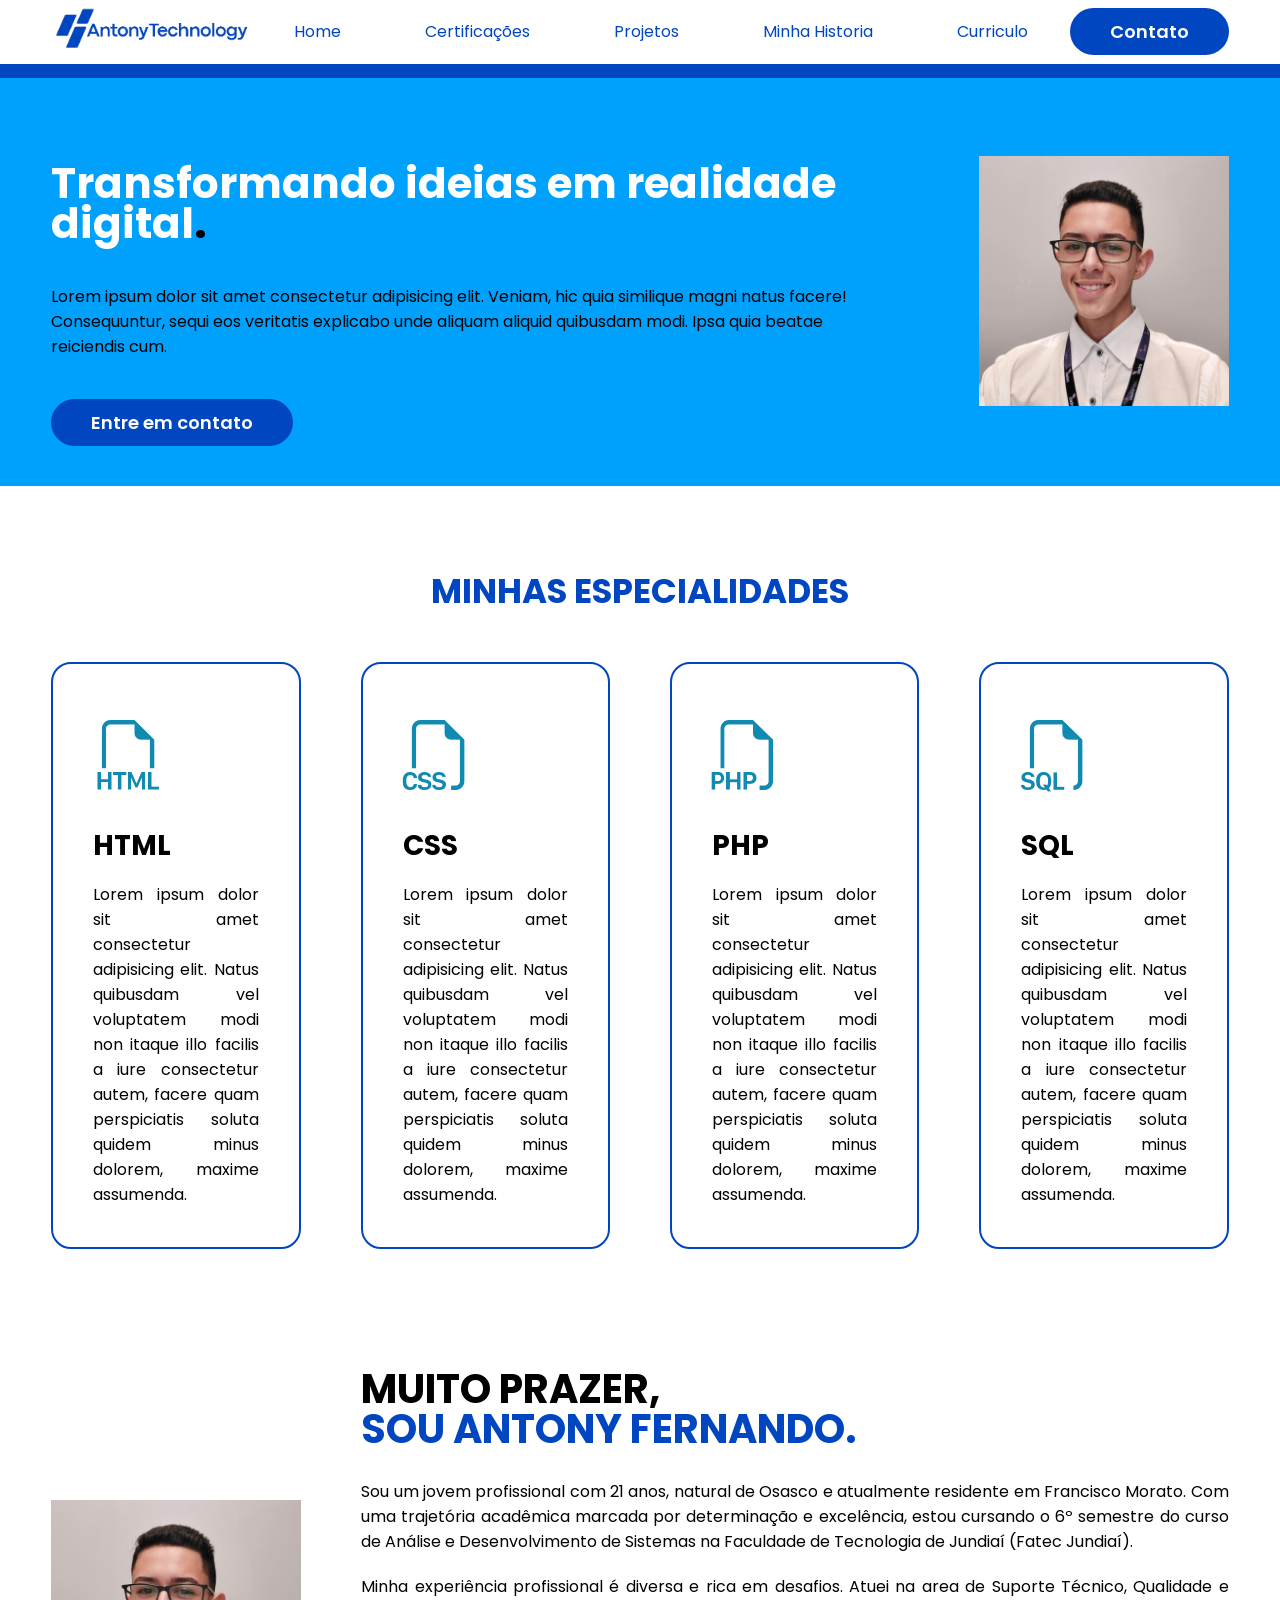
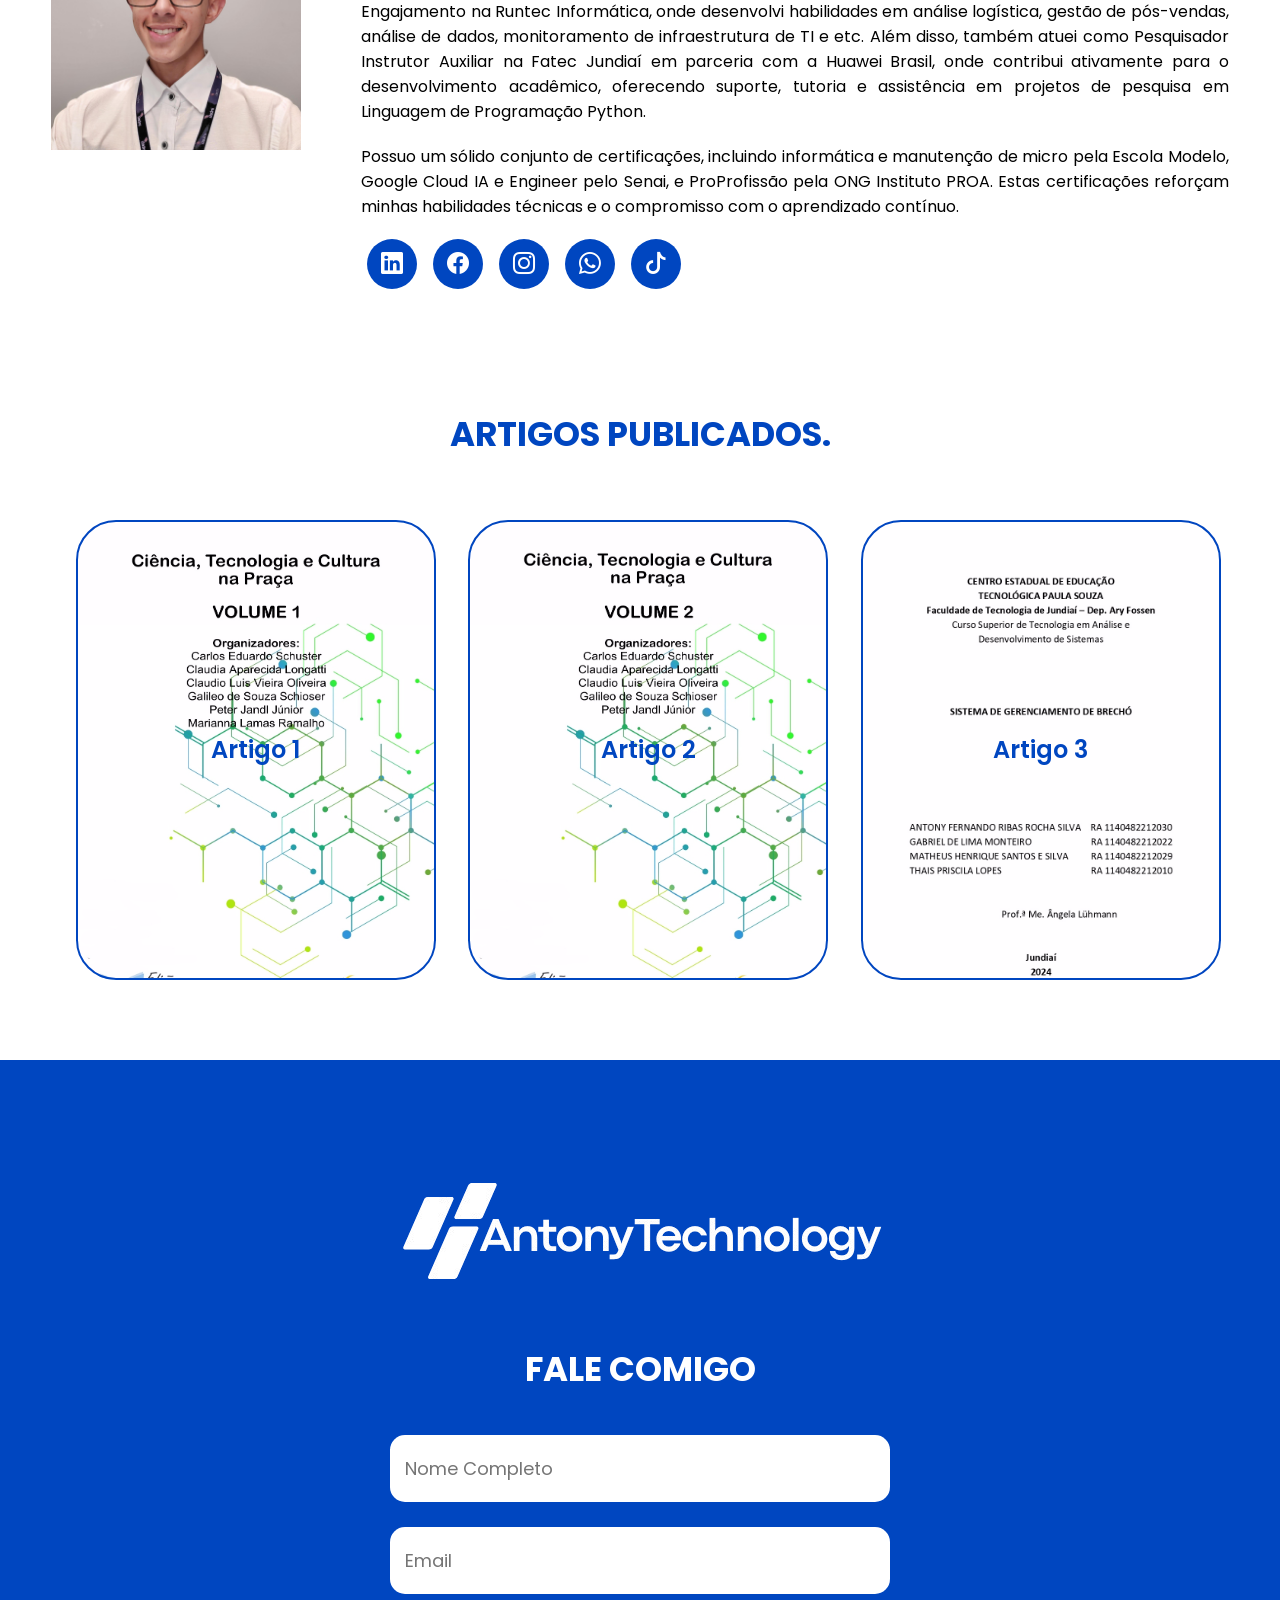
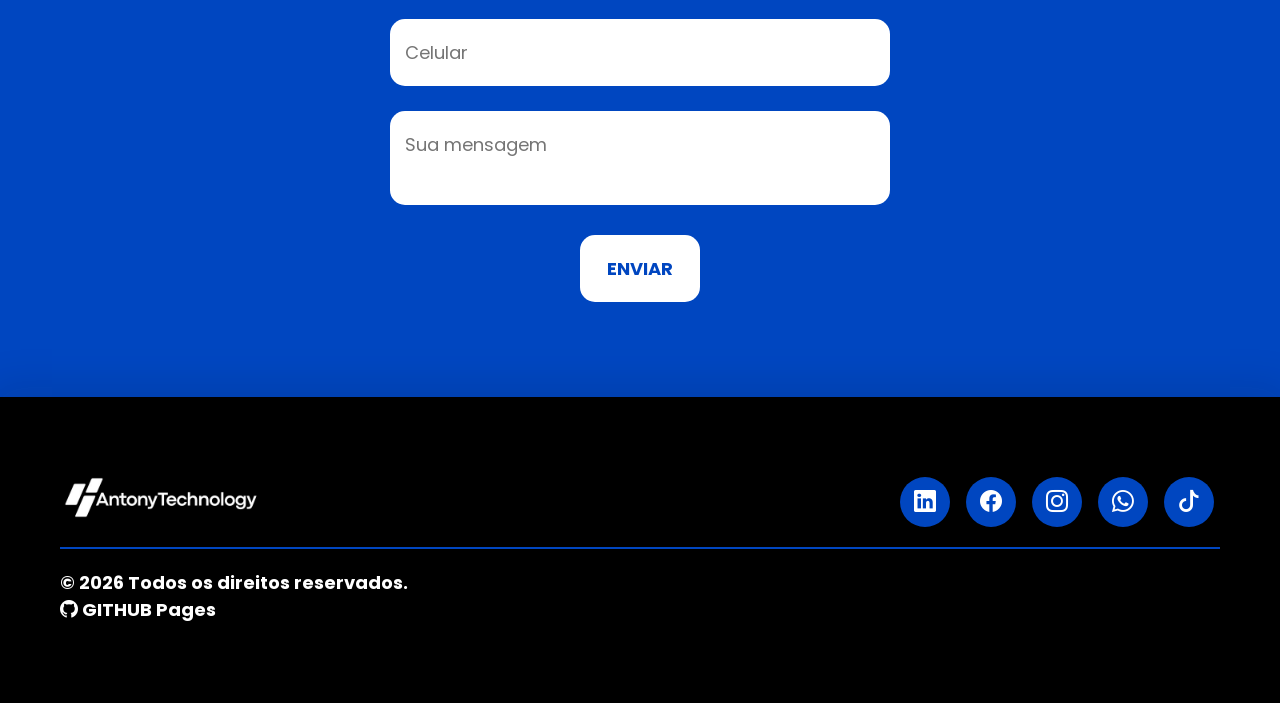
==== index.html @ cd7d6bfa "Update index.html" ====
<!DOCTYPE html>
<html lang="pt-br">

<head>
    <meta charset="UTF-8">
    <meta name="viewport" content="width=device-width, initial-scale=1.0">
    <link rel="shortcut icon" href="images/icon.png" type="image/x-icon">
    <!--GOOGLE FONTS-->
    <link rel="preconnect" href="https://fonts.googleapis.com">
    <link rel="preconnect" href="https://fonts.gstatic.com" crossorigin>
    <link
        href="https://fonts.googleapis.com/css2?family=Poppins:ital,wght@0,100;0,200;0,300;0,400;0,500;0,600;0,700;0,800;0,900;1,100;1,200;1,300;1,400;1,500;1,600;1,700;1,800;1,900&display=swap"
        rel="stylesheet">   
    <!--FIM GOOGLE FONTS -->
    <!--BOOTSTRAP ICONS -->
    <link rel="stylesheet" href="https://cdn.jsdelivr.net/npm/bootstrap-icons@1.11.3/font/bootstrap-icons.min.css">
    <!--FIM BOOTSTRAP ICONS -->
    <link rel="stylesheet" href="style.css">
     <link rel="stylesheet" href="stylemobile.css">
    <script src="menu.js" defer></script>
    <title>Antony Technology</title>
</head>
  
<body>
    <header> 
        <!--interface começo-->
        <div class="interface">
            <div class="logo"> 
                <!--logo -->
                <a href="index.html">
                    <img src="images/logo1.png" alt="logo do portifolio">
                </a>
            </div> 
            <!--logo -->
            <nav class="menu-desktop">
                <ul>
                    <li><a href="index.html">Home</a></li>
                    <li><a href="#">Certificações</a></li>
                    <li><a href="#">Projetos</a></li>
                    <li><a href="#">Minha Historia</a></li>
                    <li><a href="curriculo.html">Curriculo</a></li>
                </ul>
            </nav>

            <div class="btn-contato">
                <a href="redirecionamento.html">
                    <button>Contato</button>
                </a>
            </div> 
            
          <!-- MENU MOBILE -->

            <div class="btn-abrir-menu" id="btn-menu">
                <i class="bi bi-list"></i>
            </div>

            <div class="menu-mobile" id="menu-mobile">
                <div class="btn-fechar">
                    <i class="bi bi-x-lg"></i>
                </div>

                <nav>
                    <ul>
                        <li><a href="index.html">Home</a></li>
                        <li><a href="#">Certificações<br>(em breve)</a></li>
                        <li><a href="#">Projetos<br>(em breve)</a></li>
                        <li><a href="#">Minha História<br>(em breve)</a></li>
                        <li><a href="curriculo.html">Curriculo</a></li>
                        <li><a href="redirecionamento.html">Contato</a></li>
                    </ul>
                </nav>
            </div> 
            <div class="overlay-menu" id="overlay-menu">
            </div>
        </div>

         </header>
         <!-- FIM DO MENU MOBILE -->

    </header>

     <div class="space1">
     </div>
     <div class="space2">
     </div>
     <div class="space3">

      


    <main>
        <section class="topo-do-site">
            <div class="interface">
                <div class="flex">
                    <div class="txt-topo-site">
                        <h1>Transformando ideias em realidade digital<span>.</span></h1>
                        <p>
                            Lorem ipsum dolor sit amet consectetur adipisicing elit. Veniam, hic quia similique magni
                            natus facere! Consequuntur, sequi eos veritatis explicabo unde aliquam aliquid quibusdam
                            modi. Ipsa quia beatae reiciendis cum.
                        </p>

                        <div class="btn-contato">
                            <a href="redirecionamento.html">
                                <button>Entre em contato</button>
                            </a>
                        </div>
                    </div> <!--Topo do site -->

                    <div class="img-topo-site">
                        <img src="images/pessoa.jpg" alt="">
                    </div> <!--Img-topo-site-->


    </div>


                </div> <!--Flex -->
            </div> <!--Interface -->
        </section> <!--Topo do site -->

        <section class="especialidades">
            <div class="interface">
                <h2 class="titulo1">MINHAS<span> ESPECIALIDADES</span></h2>
                <div class="flex">

                    <div class="especialidades-box">
                        <i class="bi bi-filetype-html"></i>
                        <h3>HTML</h3>
                        <p>Lorem ipsum dolor sit amet consectetur adipisicing elit.
                            Natus quibusdam vel voluptatem modi non itaque illo facilis a iure consectetur autem,
                            facere quam perspiciatis soluta quidem minus dolorem, maxime assumenda.</p>
                    </div> <!--especialidades box-->

                    <div class="especialidades-box">
                        <i class="bi bi-filetype-css"></i>
                        <h3>CSS</h3>
                        <p>Lorem ipsum dolor sit amet consectetur adipisicing elit.
                            Natus quibusdam vel voluptatem modi non itaque illo facilis a iure consectetur autem,
                            facere quam perspiciatis soluta quidem minus dolorem, maxime assumenda.</p>
                    </div> <!--especialidades box-->

                    <div class="especialidades-box">
                        <i class="bi bi-filetype-php"></i>
                        <h3>PHP</h3>
                        <p>Lorem ipsum dolor sit amet consectetur adipisicing elit.
                            Natus quibusdam vel voluptatem modi non itaque illo facilis a iure consectetur autem,
                            facere quam perspiciatis soluta quidem minus dolorem, maxime assumenda.</p>
                    </div> <!--Especialidades box -->

                    <div class="especialidades-box">
                        <i class="bi bi-filetype-sql"></i>
                        <h3>SQL</h3>
                        <p>Lorem ipsum dolor sit amet consectetur adipisicing elit.
                            Natus quibusdam vel voluptatem modi non itaque illo facilis a iure consectetur autem,
                            facere quam perspiciatis soluta quidem minus dolorem, maxime assumenda.</p>
                    </div> <!--Especialidades box -->

                </div> <!--Flex -->
            </div> <!--Interface -->
        </section> <!--Especialidades -->

        <section class="sobre">
            <div class="interface">
                <div class="flex">
                    <div class="image-sobre">
                        <img src="images/pessoa.jpg" alt="">
                    </div>
                    <div class="txt-sobre">
                        <h2>MUITO PRAZER, <span>SOU ANTONY FERNANDO.</span></h2>
                        <p>
                            Sou um jovem profissional com 21 anos, natural de Osasco e atualmente residente
                            em Francisco Morato. Com uma trajetória acadêmica marcada por determinação e excelência,
                            estou
                            cursando o 6º semestre do curso de Análise e Desenvolvimento de Sistemas na Faculdade de
                            Tecnologia de Jundiaí (Fatec Jundiaí).</p>
                        <p>
                            Minha experiência profissional é diversa e rica em desafios. Atuei na area de Suporte
                            Técnico, Qualidade e Engajamento na
                            Runtec Informática, onde desenvolvi habilidades em análise logística, gestão de pós-vendas,
                            análise de dados,
                            monitoramento de infraestrutura de TI e etc. Além disso, também atuei como
                            Pesquisador Instrutor Auxiliar na Fatec Jundiaí em parceria com a Huawei Brasil, onde
                            contribui ativamente para o
                            desenvolvimento acadêmico, oferecendo suporte, tutoria e assistência em projetos de
                            pesquisa em Linguagem de Programação Python.
                        </p>
                        <p>
                            Possuo um sólido conjunto de certificações, incluindo informática e manutenção de micro pela
                            Escola Modelo, Google Cloud IA e Engineer pelo Senai, e ProProfissão pela ONG Instituto
                            PROA. Estas certificações reforçam minhas habilidades técnicas e o compromisso com o
                            aprendizado contínuo.
                        </p>
                        <div class="btn-social">
                            <a href="https://www.linkedin.com/in/antony-fernando-silva-96120b21a"><button><i
                                        class="bi bi-linkedin"></i></button></a>
                            <a href=""><button><i class="bi bi-facebook"></i></button></a>
                            <a href=""><button><i class="bi bi-instagram"></i></button></a>
                            <a href="https://wa.me/5511939064011"><button><i class="bi bi-whatsapp"></i></button></a>
                            <a href="#"><button><i class="bi bi-tiktok"></i></button></a>
                        </div>
                    </div> <!--txt sobre-->
                </div> <!--flex-->
            </div> <!--interface-->
        </section> <!--sobre-->

        <section class="portifolio">
            <div class="interface">
                <h2 class="titulo1">ARTIGOS<span> PUBLICADOS.</span></h2>
                <div class="flex">
                    <a href="pdf/artigo1.pdf" target="_blank" class="overlay-link">
                        <div class="img-port" style="background-image: url(images/imagemartigo1.jpg);">
                            <div class="overlay">Artigo 1</div>
                    </a>
                </div>
                <a href="pdf/artigo2.pdf" target="_blank" class="overlay-link">
                    <div class="img-port" style="background-image: url(images/imagemartigo2.jpg);">
                        <div class="overlay">Artigo 2</div>
                </a>
            </div>
            <a href="pdf/artigo3.pdf" target="_blank" class="overlay-link">
                <div class="img-port" style="background-image: url(images/imagemartigo3.jpg);">
                    <div class="overlay">Artigo 3</div>
            </a>
            </div>
            </div> <!--flex-->
            </div> <!--interface-->
        </section> <!--portifolio-->

        <section class="formulario">
            <div class="interface">
                        
                <div class="formulario">
                 <img src="images/logo2.png" alt=""><br>
                </div>

                <h2 class="titulo2">FALE COMIGO</h2>
                <form action="https://formsubmit.co/antonyfernandosilva2003@gmail.com" method="POST">
                    <input type="text" name="nome" id="" placeholder="Nome Completo" required>
                    <input type="text" name="email" id="" placeholder="Email">
                    <input type="text" name="numero" id="" placeholder="Celular">
                    <textarea name="message" id="mensagem" placeholder="Sua mensagem" required></textarea>
                    <div class="btn-enviar"><input type="submit" value="ENVIAR"></div>
                    <input type="hidden" name="_subject" value="Novo contato! Portfolio.">
                    <input type="hidden" name="_captcha" value="false">
                    <input type="hidden" name="_next" value="https://antonyfernando3.github.io/MeuPortfolio/">
                </form>
            </div> <!--interface-->
        </section> <!--formulario-->

    </main>

    <footer>
        <div class="interface">
            <div class="line-footer">
                <div class="flex">
                    <div class="logo-footer">
                        <img src="images/logo2.png" alt="">
                    </div>
                    <br><br>
                    <div class="btn-social">
                        <a href="https://www.linkedin.com/in/antony-fernando-silva-96120b21a"><button><i class="bi bi-linkedin"></i></button></a>
                        <a href="#"><button><i class="bi bi-facebook"></i></button></a>
                        <a href="#"><button><i class="bi bi-instagram"></i></button></a>
                        <a href="https://wa.me/5511939064011"><button><i class="bi bi-whatsapp"></i></button></a>
                        <a href="#"><button><i class="bi bi-tiktok"></i></button></a>
                    </a>
                    </div><!--btn-social-->
                </div> <!--flex-->
            </div> <!--line footer-->
            <div class="line-footer borda">
                <div class="text-footer1">
                    © 2026 Todos os direitos reservados.
                </div>
                <div class="text-footer2">
                   <i class="bi bi-github"></i> GITHUB Pages
                </div>
            </div> <!--line footer-->
        </div> <!--interface-->
    </footer>

</body>


</html>
---- style.css ----
/* ESTILO GERAL */

* {
    margin: 0;
    padding: 0;
    box-sizing: border-box;
    font-family: 'Poppins', sans-serif;
}

/* MENU DE OPÇÕES */

body {
    background-color: white;
    height: 100vh;
}

.interface {
    max-width: 1280px;
    margin: 0 auto;
}

.flex {
    display: flex;
}

.btn-contato button {
    padding: 10px 40px;
    font-size: 18px;
    font-weight: 600;
    background-color: rgb(0, 70, 192);
    color: white;
    border: 0;
    border-radius: 30px;
    cursor: pointer;
    transition: .2s;
}

h2.titulo1 {
    color: rgb(0, 70, 192);
    font-size: 34px;
    text-align: center;
}

h2.titulo2 {
    color: black;
    font-size: 34px;
    text-align: center;
}

h2.titulo2 {
    color: white;
    font-size: 34px;
    text-align: center;
}


h2.titulo span {
    color: rgb(0, 70, 192);
}

button:hover,
form .btn-enviar input:hover {
    box-shadow: 0px 0px 8px #118ab2;
    transform: scale(1.05);
}

/* ESTILO DO CABEÇALHO */

.logo img {
    max-width: 200px;
}

header { 
    padding: 7px 4%;
    background-color: white; /* aqui troca a cor do menu de opções */
}

header>.interface {
    display: flex;
    align-items: center;
    justify-content: space-between;
}

header a {
    color: rgb(0, 70, 192);
    text-decoration: none;
    display: inline-block;
    transition: .2s;
}

header nav.menu-desktop a:hover {
    color: rgb(0, 70, 192);
    transform: scale(1.05);
}

header nav ul {
    list-style-type: none;
}

header nav.menu-desktop ul li {
    display: inline-block;
    padding: 0 40px;
}

.space1 {
  padding: 7px 4%;
    background-color:  rgb(0, 70, 192);  
}

.space2 {
  padding: 3px 4%;
    background-color:  #00a1fc;  
}

.space3 {
    background-color: #00a1fc;
}

/* ESTILO DO MENU MOBILE */

.btn-abrir-menu i {
    color: rgb(0, 70, 192);
    font-size: 40px;
}

.menu-mobile {
    background-color: #000; /* aqui troca a cor do menu do celular */
    height: 100vh;
    position: fixed;
    top: 0;
    right: 0;
    z-index: 99999;
    width: 0%;
    overflow: hidden;
    transition: .5s;
}

.menu-mobile.abrir-menu {
    width: 70%;
}

.menu-mobile.btn-abrir-menu ~ .overlay-menu {
    display: block;
    
}

.menu-mobile .btn-fechar {
    padding: 20px 5%;
}

.menu-mobile .btn-fechar i {
    color: rgb(0, 70, 192);
    font-size: 30px;
}

.menu-mobile nav ul {
    text-align: right;
}

.menu-mobile nav ul li a {
    color: #fff;
    font-size: 20px;
    font-weight: 300;
    padding: 20px 8%;
    display: block;
}

.menu-mobile nav ul li a:hover {
    background-color: rgb(0, 70, 192);
    color: white;
}

.overlay-menu {
    background-color: #00000036;
    width: 100%;
    height: 100%;
    position: fixed;
    top: 0;
    left: 0;
    z-index: 88888;
    display: none;
}

/* ESTILO DO TOPO DO SITE */

.img-topo-site img {
    /* essa linha fui eu que editei */
    height: 250px;
    width: 250px;
}

section.topo-do-site {
    padding: 40px 4%;
}

section.topo-do-site .flex {
    align-items: center;
    justify-content: center;
    gap: 90px;
}

.topo-do-site h1 {
    color: #fff;
    font-size: 42px;
    line-height: 40px;
}

.topo-do-site span {
    color: black;
}

.topo-do-site .txt-topo-site p {
    color: black;
    margin: 40px 0px;
}

.topo-do-site .txt-topo-site h1 {
    color: white;
    margin: 40px 0px;
}


/* ESPECIALIDADES */

section.especialidades {
    padding: 80px 4%;
}

section.especialidades .flex {
    gap: 60px;
}

.especialidades .especialidades-box {
    color: black;
    padding: 40px;
    border-radius: 20px;
    margin-top: 45px;
    transition: .2s;
    text-align: justify;
    border: 2px solid #0046C0;
}

.especialidades .especialidades-box:hover {
    transform: scale(1.05);
    box-shadow: 0 0 20px rgb(0, 70, 192);
    border: 2px solid #0046C0;   
}

.especialidades .especialidades-box i {
    font-size: 70px;
    color: #118ab2;
}

.especialidades .especialidades-box h3 {
    font-size: 28px;
    margin: 15px 0;
}

/* ESTILO SOBRE */

.image-sobre img {
    /* essa linha fui eu que editei */
    height: 250px;
    width: 250px;
}

section.sobre {
    padding: 40px 4%;
}

section.sobre .flex {
    align-items: center;
    gap: 60px;
}

.sobre .txt-sobre {
    color: black;
}

.sobre .txt-sobre h2 {
    font-size: 40px;
    line-height: 40px;
    margin-bottom: 30px;
}

.sobre .txt-sobre h2 span {
    color: rgb(0, 70, 192);
    display: block;
}

.sobre .txt-sobre p {
    margin: 20px 0;
    text-align: justify;
}

/* BOTAO DAS REDES SOCIAIS */

.btn-social button {
    width: 50px;
    height: 50px;
    border-radius: 50%;
    border: none;
    color: white;
    background-color: rgb(0, 70, 192);
    font-size: 22px;
    cursor: pointer;
    margin: 0 6px;
    transition: .2s;
}

.btn-social.github {
    width: 50px;
    height: 50px;
    border-radius: 50%;
    border: none;
    color: red;
    background-color: white;
    font-size: 22px;
    cursor: pointer;
    margin: 0 6px;
    transition: .2s;
}

/* ESTILO DO PORTIFÓLIO ---------------------- */

section.portifolio {
    padding: 80px 4%;
    box-shadow: 0px 0px 40px 10px #ffffff3f;
}

section.portifolio .flex {
    justify-content: space-around;
    margin-top: 60px;
}

.img-port {
    width: 360px;
    height: 460px;
    background-color: cover;
    background-position: 100% 0%;
    transition: 8s;
    border-radius: 40px;
    position: relative;
    background-size: cover; 
}

.img-port:hover {
    background-position: 100% 100%;
}

.overlay {
    position: absolute;
    top: 0;
    left: 0;
    width: 100%;
    height: 100%;
    border: 2px solid #0046C0; 
    border-radius: 40px;
    box-sizing: border-box;
    display: flex;
    align-items: center;
    justify-content: center;
    font-size: 24px;
    font-weight: 600;
    color: #0046C0;
    transition: 0.5s;
    background-color: transparent;
}


.overlay span, .overlay i {
    opacity: 0;
    transition: 0.5s;
}

.overlay:hover {
    background-color: #118ab257;
    box-shadow: 0 0 20px #0046C0;
}

.overlay:hover span, .overlay:hover i {
    opacity: 1;
}

/* FORMULARIO DE CONTATO --------------------- */

section.formulario {
    background-color: rgb(0, 70, 192);
    padding: 80px 4%;
}

form {
    max-width: 500px;
    margin: 0 auto;
    display: flex;
    justify-content: center;
    flex-direction: column;
    gap: 10px;
    margin-top: 40px;
}

form input,
textarea {
    width: 100%;
    background-color: white;
    border: 0;
    outline: 0;
    padding: 20px 15px;
    border-radius: 15px;
    color: black;
    font-size: 18px;
}

form input::placeholder {}

form textarea {
    resize: none;
}

form .btn-enviar {
    margin-top: 20px;
    text-align: center;
}

form .btn-enviar input {
    width: 120px;
    background-color: white;
    color: rgb(0, 70, 192);
    font-weight: 700;
    cursor: pointer;
    transition: .2s;
}

.formulario {
    text-align: center; /* Alinha a imagem (que é inline-block por padrão) ao centro */
    padding: 40px;      /* Cria o "espaço" interno nas laterais e no topo */
}

.formulario img {
    max-width: 500px;   /* Define um tamanho para o logo não ficar gigante */
    height: auto;       /* Mantém a proporção da imagem */
    margin-bottom: 15px; /* Dá um respiro entre a imagem e o que vier abaixo dela */
}

/* FOOTER ------------------- */

.logo-footer img {
    max-width: 200px;
}

footer {
    padding: 60px;
    box-shadow: 0 0 40px 10px #1111111d;
    background-color: black;
}

footer .flex {
    justify-content: space-between;
}

footer .line-footer {
    padding: 20px 0;
    border-bottom: 20px;
}

.borda {
    border-top: 2px solid rgb(0, 70, 192);
}

footer .line-footer p i {
    color: #118ab2;
    font-size: 22px;
}

footer .line-footer p a {
    color: #fff;
}

.text-footer1{
    color: #fff;
    font-size: 18px;
    font-weight: bolder;
}

.text-footer2{
    color: white;
    font-size: 18px;   
    font-weight: bolder;
}

/* REDIRECIONAMENTO -------------------- */

.redirecionamento{
    text-align: center;
}

.img-logo {
    display: flex;
    justify-content: center;
    align-items: center;
    margin-top: 60px;  /* Espaço acima da imagem */
    margin-bottom: 60px; /* Espaço abaixo da imagem */
    max-width: 100%; 
    height: auto; 
}

h1.mensagem{
    text-align: center;
    font-size: 20px;
    color: #fff;
    gap: 90px;
}

.container {
    margin: 0;
    height: 200px;
    display: flex;
    justify-content: center;
    align-items: center;
    background-color: white;
    color: #118ab2;
    font-family: 'Poppins', sans-serif;
    text-align: center;
}

#countdown {
    font-size: 5rem;
    margin: 0;
    color: #0046C0;
}

.redirecionamento h1{
    color: #0046C0;
    margin: 80px;
}


/* CURRICULO ------------------- */

.linha-separadora {
    display: none;
    margin: 30px;
}

.container-acesso {
    width: 90%;
    max-width: 500px;
    background: white;
    padding: 30px;
    border-radius: 12px;
    box-shadow: 0 4px 15px rgba(0,0,0,0.1);
    text-align: center;
    margin-top: 16px;
    margin-bottom: 200px; /* Altere o valor para aumentar ou diminuir o espaço */
    /* ... seus outros estilos ... */
}

.logo-acesso {
    max-width: 150px;
    margin-bottom: 20px;
}

.input-group {
    display: flex;
    justify-content: center; /* Centraliza o par de botões */
    gap: 20px;              /* Este é o "espaço mágico" que separa os dois no desktop */
    margin-top: 20px;
    flex-wrap: wrap;
}

input {
    width: 100%;
    padding: 12px;
    margin-bottom: 15px;
    border: 1px solid #ccc;
    border-radius: 6px;
    box-sizing: border-box; /* Garante que o padding não aumente a largura */
}

.btn-acesso-curriculo {
    padding: 10px 30px;
    font-size: 18px;
    font-weight: 600;
    background-color: rgb(0, 70, 192);
    color: white;
    border: 0;
    border-radius: 30px;
    cursor: pointer;
    transition: .2s;
    
}

button:hover {
    background-color: #0056b3;
    
}

.btn-solicitar-codigo {
    padding: 10px 30px;
    font-size: 18px;
    font-weight: 600;
    background-color: rgb(0, 70, 192);
    color: white;
    border: 0;
    border-radius: 30px;
    cursor: pointer;
    transition: .2s;
}

.btn-acesso-curriculo {
    flex: 1;
    margin-top: 0;
}

.hidden {
    display: none;
}

#mensagem-erro {
    color: #d9534f;

    margin-top: 15px;
    font-weight: bold;
}

.card{
    margin: 0;
    padding: 0;
    display: flex;           /* Ativa o modo flexível */
    justify-content: center;  /* Centraliza na horizontal */
    align-items: center;      /* Centraliza na vertical */
    min-height: 100vh;        /* Faz o corpo ocupar 100% da altura da janela */
    background-color: #f4f4f9;
}
---- stylemobile.css ----
/* BOTÃO DO MENU DE OPÇÕES MOBILE */

/* Esconder o botão de menu na versão desktop */
.btn-abrir-menu {
    display: none;
}

/* Exibir o botão de menu na versão mobile */
@media screen and (max-width: 1020px) {
    .btn-abrir-menu {
        display: block;
    }
}


@media screen and (max-width: 1020px) {

    /*classes gerais*/
    .flex {
        flex-direction: column;
    }

    h2.titulo {
        font-size: 34px;
        line-height: 30px;
    }

    /*cabecalho*/
    .menu-desktop,
    .btn-contato {
        display: none;
    }

    /* topo do site */

    section.topo-do-site .flex {
        gap: 40px;
    }

    section.topo-do-site {
        padding: 20px 8%;
    }

    .topo-do-site h1 {
        font-size: 30px;
    }

    .topo-do-site .img-topo-site img {
        width: 100%;
    }

    /*especialidades*/

    section.especialidades {
        padding: 40px 8%;
    }

    /* sobre */

    section.sobre {
        padding: 80px 4%;
    }

    .sobre .txt-sobre h2 {
        font-size: 34px;
        line-height: 35px;
        text-align: center;
    }

    .btn-social {
        text-align: center;
    }

    .img-sobre img {
        width: 100%;
    }

    /* portifolio */

    section.portifolio {
        padding: 80px 8%;
    }

    .img-port {
        width: 100%;
        max-height: 360px;
        margin: 0 auto;
    }

    section.portifolio .flex {
        gap: 60px;
    }

    footer .flex {
        flex-direction: column;
    }

    footer .line-footer {
        text-align: center;
    }

    .img-logo img {
        max-width: 60%; /* Diminui a largura da imagem em dispositivos móveis */
    }

    .mensagem {
        font-size: 18px; /* Diminui o tamanho do texto em dispositivos móveis */
        padding: 0 15px;
    }

    .formulario img{
        max-width: 200px;
    }

    .btn-social button {
    width: 38px;
    height: 38px;
    border-radius: 50%;
    border: none;
    color: white;
    background-color: rgb(0, 70, 192);
    font-size: 15px;
    cursor: pointer;
    margin: 0 2px;
    transition: .2s;
    }

    .text-footer1{
    color: white;
    font-size: 12px;
    font-weight: bolder;
    }

    .text-footer2{
    color: white;
    font-size: 12px;
    font-weight: bolder;
    }

    
/* Seleciona o grupo onde estão os botões */
.input-group {
    display: flex;
    flex-direction: column; /* Empilha os elementos: input, depois botões */
    gap: 12px;             /* Cria o espaço entre o input e os botões, e entre os botões entre si */
    width: 100%;
}

/* Garante que os botões individuais não tenham margens conflitantes */
.btn-acesso-curriculo, 
.btn-solicitar-codigo {
    margin: 0;             /* Remove margens antigas que podem estar desalinhando */
    width: 100%;           /* Garante que ocupem toda a largura no mobile */
}


}
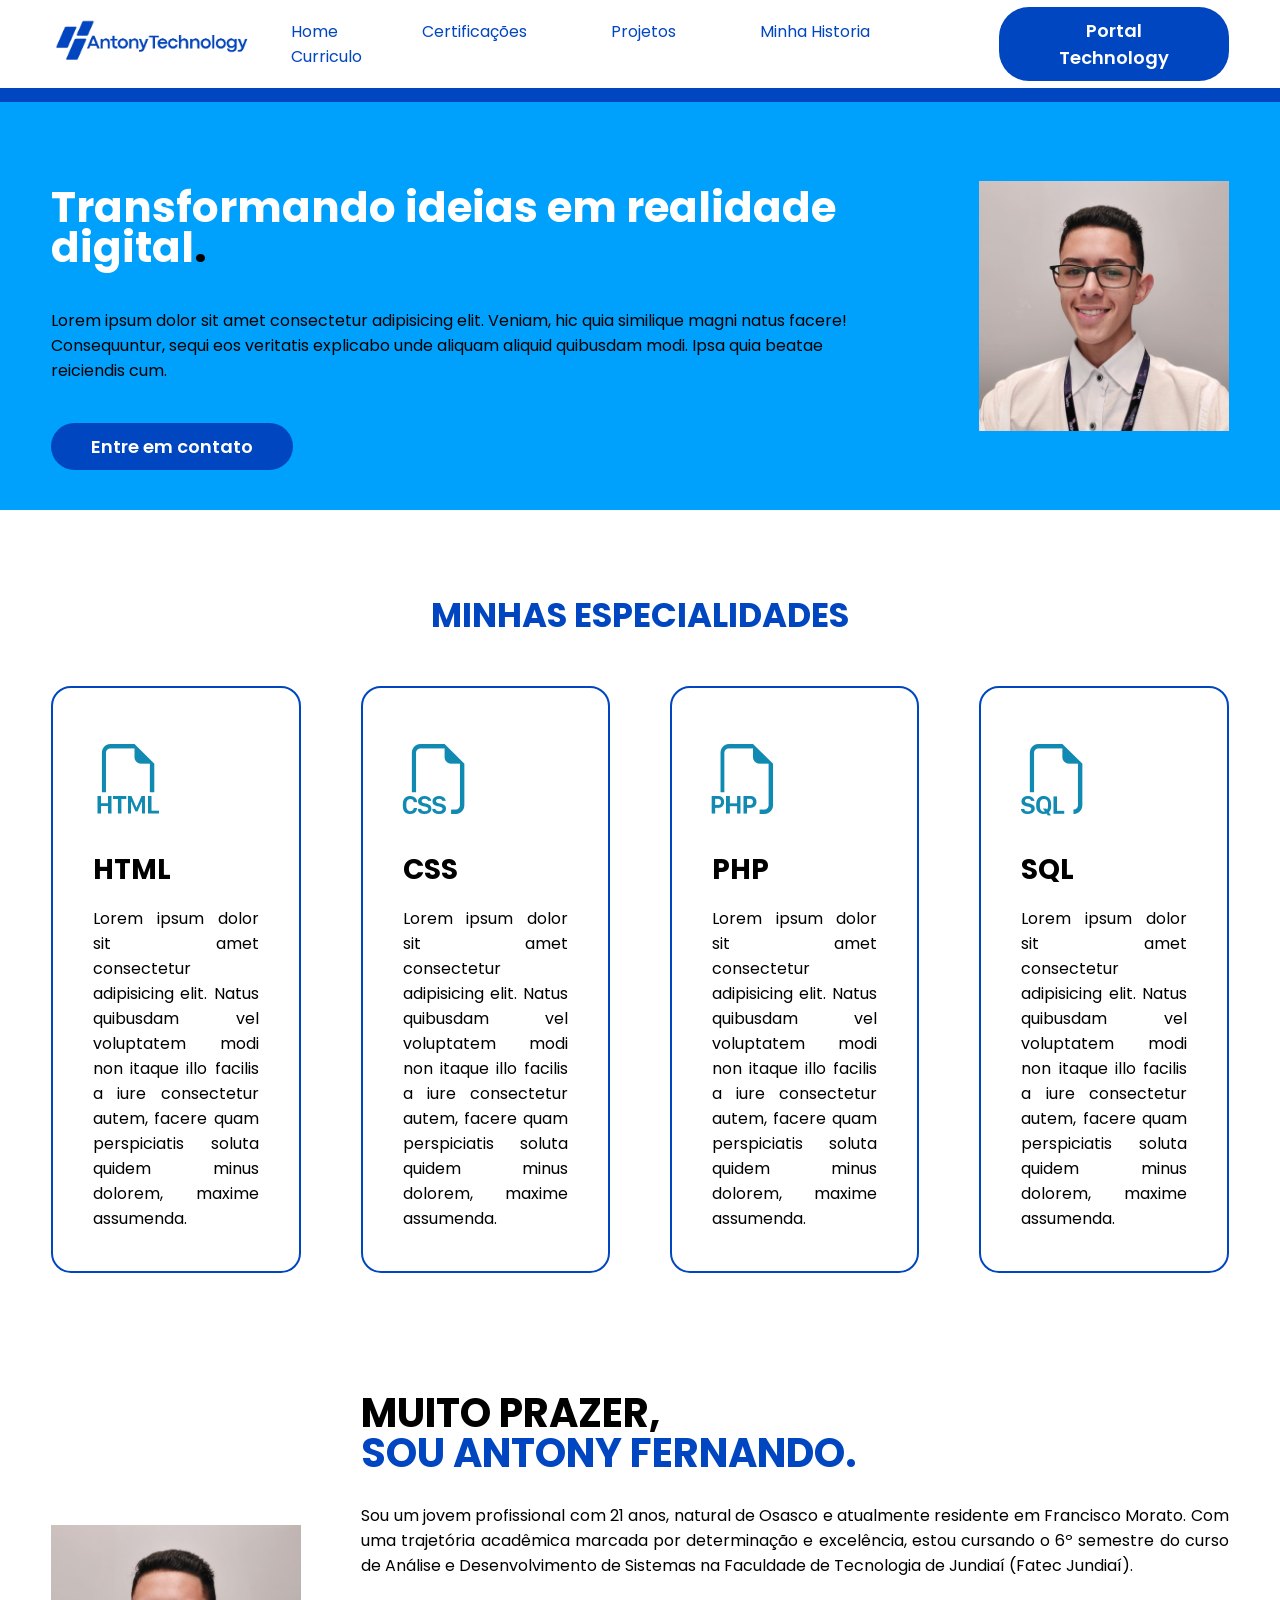
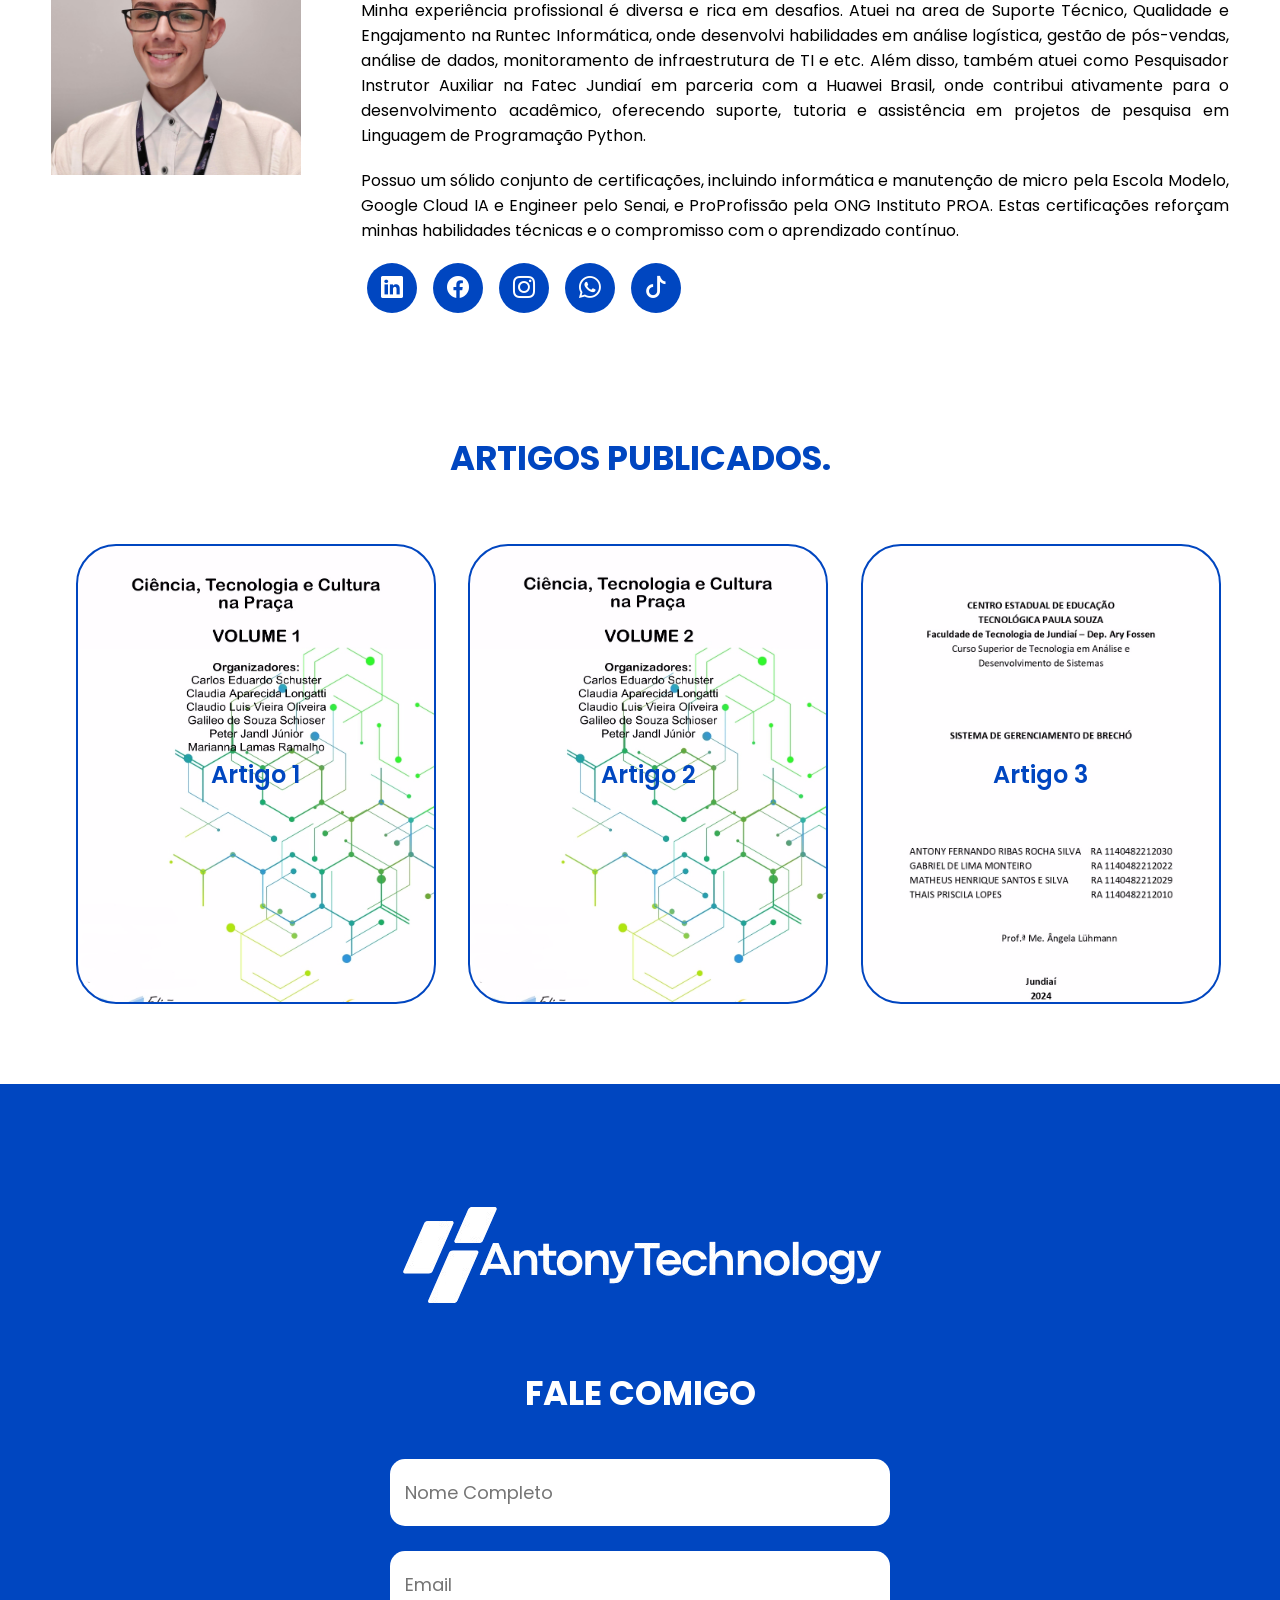
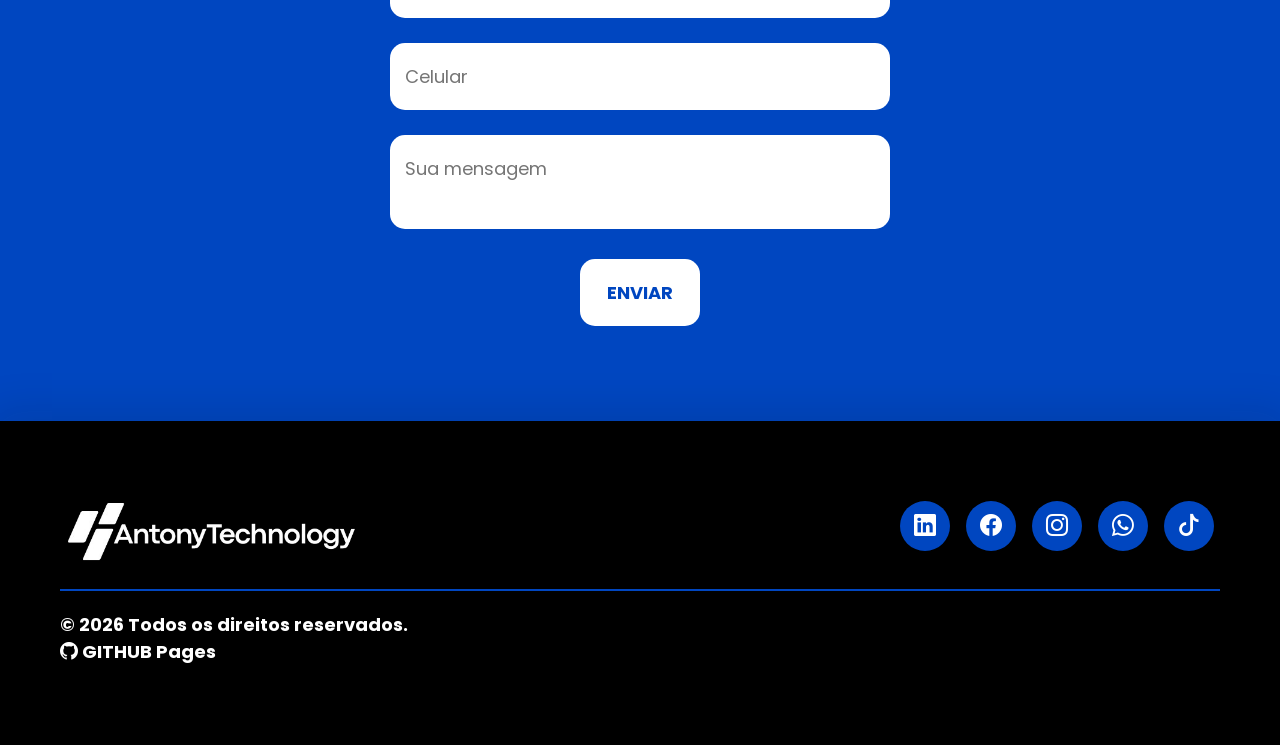
==== commit 1394bfb1: "Add files via upload" ====
--- a/index.html
+++ b/index.html
@@ -31,7 +31,7 @@
                     <img src="images/logo1.png" alt="logo do portifolio">
                 </a>
             </div> 
-            <!--logo -->
+            <!--fim logo -->
             <nav class="menu-desktop">
                 <ul>
                     <li><a href="index.html">Home</a></li>
@@ -41,12 +41,14 @@
                     <li><a href="curriculo.html">Curriculo</a></li>
                 </ul>
             </nav>
-
+                    
+             <!-- BOTAO PORTAL TECHNOLOGY -->
             <div class="btn-contato">
-                <a href="redirecionamento.html">
-                    <button>Contato</button>
+                <a href="login.html">
+                    <button>Portal Technology</button>
                 </a>
             </div> 
+            <!--FIM DO BOTAO PORTAL TECHNOLOGY -->
             
           <!-- MENU MOBILE -->
 
@@ -67,6 +69,7 @@
                         <li><a href="#">Minha História<br>(em breve)</a></li>
                         <li><a href="curriculo.html">Curriculo</a></li>
                         <li><a href="redirecionamento.html">Contato</a></li>
+                        <li><a href="login.html">Portal Technology</a></li>
                     </ul>
                 </nav>
             </div> 
@@ -74,18 +77,16 @@
             </div>
         </div>
 
-         </header>
-         <!-- FIM DO MENU MOBILE -->
-
-    </header>
+        
+</header>
+
+<!--FIM DO MENU MOBILE -->
 
      <div class="space1">
      </div>
      <div class="space2">
      </div>
      <div class="space3">
-
-      
 
 
     <main>
@@ -281,5 +282,4 @@
 
 </body>
 
-
-</html>
+</html>
--- a/style.css
+++ b/style.css
@@ -432,20 +432,20 @@
 }
 
 .formulario {
-    text-align: center; /* Alinha a imagem (que é inline-block por padrão) ao centro */
-    padding: 40px;      /* Cria o "espaço" interno nas laterais e no topo */
+    text-align: center; 
+    padding: 40px;      
 }
 
 .formulario img {
-    max-width: 500px;   /* Define um tamanho para o logo não ficar gigante */
-    height: auto;       /* Mantém a proporção da imagem */
-    margin-bottom: 15px; /* Dá um respiro entre a imagem e o que vier abaixo dela */
+    max-width: 500px;   
+    height: auto;      
+    margin-bottom: 15px; 
 }
 
 /* FOOTER ------------------- */
 
 .logo-footer img {
-    max-width: 200px;
+    max-width: 300px;
 }
 
 footer {
@@ -488,20 +488,10 @@
     font-weight: bolder;
 }
 
-/* REDIRECIONAMENTO -------------------- */
+/* REDIRECIONAMENTO.HTML -------------------- */
 
 .redirecionamento{
     text-align: center;
-}
-
-.img-logo {
-    display: flex;
-    justify-content: center;
-    align-items: center;
-    margin-top: 60px;  /* Espaço acima da imagem */
-    margin-bottom: 60px; /* Espaço abaixo da imagem */
-    max-width: 100%; 
-    height: auto; 
 }
 
 h1.mensagem{
@@ -535,7 +525,7 @@
 }
 
 
-/* CURRICULO ------------------- */
+/* CURRICULO.HTML ------------------- */
 
 .linha-separadora {
     display: none;
@@ -551,8 +541,7 @@
     box-shadow: 0 4px 15px rgba(0,0,0,0.1);
     text-align: center;
     margin-top: 16px;
-    margin-bottom: 200px; /* Altere o valor para aumentar ou diminuir o espaço */
-    /* ... seus outros estilos ... */
+    margin-bottom: 200px; 
 }
 
 .logo-acesso {
@@ -562,8 +551,8 @@
 
 .input-group {
     display: flex;
-    justify-content: center; /* Centraliza o par de botões */
-    gap: 20px;              /* Este é o "espaço mágico" que separa os dois no desktop */
+    justify-content: center; 
+    gap: 20px;              
     margin-top: 20px;
     flex-wrap: wrap;
 }
@@ -574,7 +563,7 @@
     margin-bottom: 15px;
     border: 1px solid #ccc;
     border-radius: 6px;
-    box-sizing: border-box; /* Garante que o padding não aumente a largura */
+    box-sizing: border-box; 
 }
 
 .btn-acesso-curriculo {
@@ -626,11 +615,122 @@
 .card{
     margin: 0;
     padding: 0;
-    display: flex;           /* Ativa o modo flexível */
-    justify-content: center;  /* Centraliza na horizontal */
-    align-items: center;      /* Centraliza na vertical */
-    min-height: 100vh;        /* Faz o corpo ocupar 100% da altura da janela */
+    display: flex;           
+    justify-content: center;  
+    align-items: center;      
+    min-height: 100vh;        
     background-color: #f4f4f9;
 }
 
-
+/* LOGIN.HTML ----------------------------------  */
+
+.testelogin {
+    margin: 0;
+    display: flex;
+    justify-content: center;
+    align-items: center;
+    min-height: 100vh;
+    background-color: #f4f4f9;
+    font-family: 'Segoe UI', sans-serif;
+}
+
+/* O Card Branco */
+.card-acessar {
+    background: white;
+    padding: 40px;
+    border-radius: 20px;
+    box-shadow: 0 10px 30px rgba(0,0,0,0.1);
+    text-align: center;
+    width: 95%;
+    max-width: 400px;
+}
+
+.titulo-acesso {
+    font-weight: bold;
+    margin-bottom: 10px;
+    color: #333;
+}
+
+.subtitulo {
+    font-size: 14px;
+    color: #666;
+    margin-bottom: 25px;
+}
+
+.input-group-login {
+    margin-bottom: 10px;
+}
+
+.input-login {
+    width: 100%;
+    padding: 12px 15px;
+    border: 1.5px solid #b0b0b0; 
+    border-radius: 10px;
+    box-sizing: border-box;
+    font-size: 16px;
+    outline: none;
+    background-color: #ffffff;
+    transition: all 0.2s ease;
+}
+
+.input-login:focus {
+    border-color: #0046c0; 
+    box-shadow: 0 0 5px rgba(0, 70, 192, 0.2);
+}
+
+.botoes-container-login {
+    display: flex;
+    gap: 15px;
+    margin-top: 20px;
+}
+
+
+.btn-acesso {
+    flex: 1;
+    padding: 12px;
+    border-radius: 30px;
+    font-weight: 600;
+    font-size: 16px;
+    cursor: pointer;
+    transition: 0.3s;
+    border: none;
+}
+
+.btn-primario {
+    background-color: #0046c0;
+    color: white;
+}
+
+.btn-primario:hover {
+    background-color: #003591;
+}
+
+/* Botão Cadastrar */
+.btn-secundario {
+    background-color: transparent;
+    color: #0046c0;
+    border: 2px solid #0046c0;
+}
+
+.btn-secundario:hover {
+    background-color: #0046c0;
+    color: white;
+}
+
+.hidden { display: none; }
+
+
+.link-voltar {
+    margin-top: 20px;
+}
+
+.link-voltar a {
+    font-size: 14px;
+    color: #0046c0;
+    text-decoration: none;
+    font-weight: 600;
+}
+
+.link-voltar a:hover {
+    text-decoration: underline;
+}
--- a/stylemobile.css
+++ b/stylemobile.css
@@ -12,7 +12,6 @@
     }
 }
 
-
 @media screen and (max-width: 1020px) {
 
     /*classes gerais*/
@@ -49,13 +48,11 @@
         width: 100%;
     }
 
-    /*especialidades*/
+    /*ESPECIALIDADES ----------------------- */
 
     section.especialidades {
         padding: 40px 8%;
     }
-
-    /* sobre */
 
     section.sobre {
         padding: 80px 4%;
@@ -100,26 +97,26 @@
     }
 
     .img-logo img {
-        max-width: 60%; /* Diminui a largura da imagem em dispositivos móveis */
+        max-width: 60%; 
     }
 
     .mensagem {
-        font-size: 18px; /* Diminui o tamanho do texto em dispositivos móveis */
+        font-size: 18px; 
         padding: 0 15px;
     }
 
     .formulario img{
-        max-width: 200px;
+        max-width: 250px;
     }
 
     .btn-social button {
-    width: 38px;
-    height: 38px;
+    width: 42px;
+    height: 42px;
     border-radius: 50%;
     border: none;
     color: white;
     background-color: rgb(0, 70, 192);
-    font-size: 15px;
+    font-size: 20px;
     cursor: pointer;
     margin: 0 2px;
     transition: .2s;
@@ -137,22 +134,174 @@
     font-weight: bolder;
     }
 
+    .input-group {
+    display: flex;
+    flex-direction: column; 
+    gap: 12px;             
+    width: 100%;
+    }
+
+   .btn-acesso-curriculo, 
+   .btn-solicitar-codigo {
+    margin: 0;             
+    width: 100%;           
+    }
+
+    .logo-footer img {
+    max-width: 250px;
+}
+
+ /* REDIRECIONAMENTO -------------------- */
+
+.redirecionamento {
+    display: flex;          
+    flex-direction: column; 
+    align-items: center;   
+    justify-content: center;
+    width: 100%;            
+    padding: 20px;          
+    box-sizing: border-box; 
+}
+
+h1.mensagem {
+    text-align: center;
+    font-size: 16px;        
+    color: #0046c0;         
+    width: 90%;             
+    max-width: 800px;       
+    line-height: 1.5;       
+    margin: 0 auto;         
+    font-weight: 700;       
+}
+
+.container {
+    margin: 0;
+    height: 200px;
+    display: flex;
+    justify-content: center;
+    align-items: center;
+    background-color: white;
+    color: #118ab2;
+    font-family: 'Poppins', sans-serif;
+    text-align: center;
+}
+
+#countdown {
+    font-size: 5rem;
+    margin: 0;
+    color: #0046C0;
+}
+
+.redirecionamento h1{
+    color: #0046C0;
+    margin: 80px;
+}
+
+}
+
+/* LOGIN.HTML ----------------------------------  */
+
+
+@media (max-width: 768px) {
     
-/* Seleciona o grupo onde estão os botões */
-.input-group {
-    display: flex;
-    flex-direction: column; /* Empilha os elementos: input, depois botões */
-    gap: 12px;             /* Cria o espaço entre o input e os botões, e entre os botões entre si */
-    width: 100%;
-}
-
-/* Garante que os botões individuais não tenham margens conflitantes */
-.btn-acesso-curriculo, 
-.btn-solicitar-codigo {
-    margin: 0;             /* Remove margens antigas que podem estar desalinhando */
-    width: 100%;           /* Garante que ocupem toda a largura no mobile */
-}
-
-
-}
-
+    .testelogin {
+        padding: 20px; 
+        align-items: flex-start; 
+        padding-top: 50px;
+    }
+
+    .card-acessar {
+        width: 100%;      
+        padding: 25px 20px; 
+        border-radius: 15px; 
+    }
+
+    .titulo-acesso {
+        font-size: 22px; 
+    }
+
+    .subtitulo {
+        font-size: 13px;
+        margin-bottom: 20px;
+    }
+
+    
+    .input-login {
+        padding: 15px; 
+        font-size: 16px; 
+    }
+
+    .botoes-container-login {
+        flex-direction: column; 
+        gap: 12px;
+        margin-top: 15px;
+    }
+
+    .btn-acesso {
+        width: 100%; 
+        padding: 14px; 
+        font-size: 18px;
+    }
+}
+
+/* CADASTRO.HTML ----------------------------------  */
+
+@media (max-width: 768px) {
+    
+    .testelogin {
+        padding: 15px;
+        align-items: flex-start; 
+        padding-top: 30px;
+    }
+
+    .card-acessar {
+        width: 100%;
+        padding: 25px 15px;
+        border-radius: 15px;
+        box-shadow: 0 4px 15px rgba(0,0,0,0.05); 
+    }
+
+    .titulo-acesso {
+        font-size: 20px;
+        margin-bottom: 8px;
+    }
+
+    .subtitulo {
+        font-size: 13px;
+        margin-bottom: 15px;
+        line-height: 1.4;
+    }
+
+    .input-group-login {
+        margin-bottom: 8px; 
+    }
+
+    .input-login {
+        padding: 14px;
+        font-size: 16px; 
+        border: 1.5px solid #b0b0b0; 
+    }
+
+    .botoes-container-login {
+        margin-top: 15px;
+    }
+
+    .btn-acesso {
+        width: 100%;
+        padding: 15px;
+        font-size: 17px;
+        height: auto; 
+    }
+
+    .link-voltar {
+        margin-top: 15px;
+        display: block;
+        text-align: center;
+    }
+
+    .link-voltar a {
+        font-size: 14px;
+        padding: 10px; 
+        display: inline-block;
+    }
+}
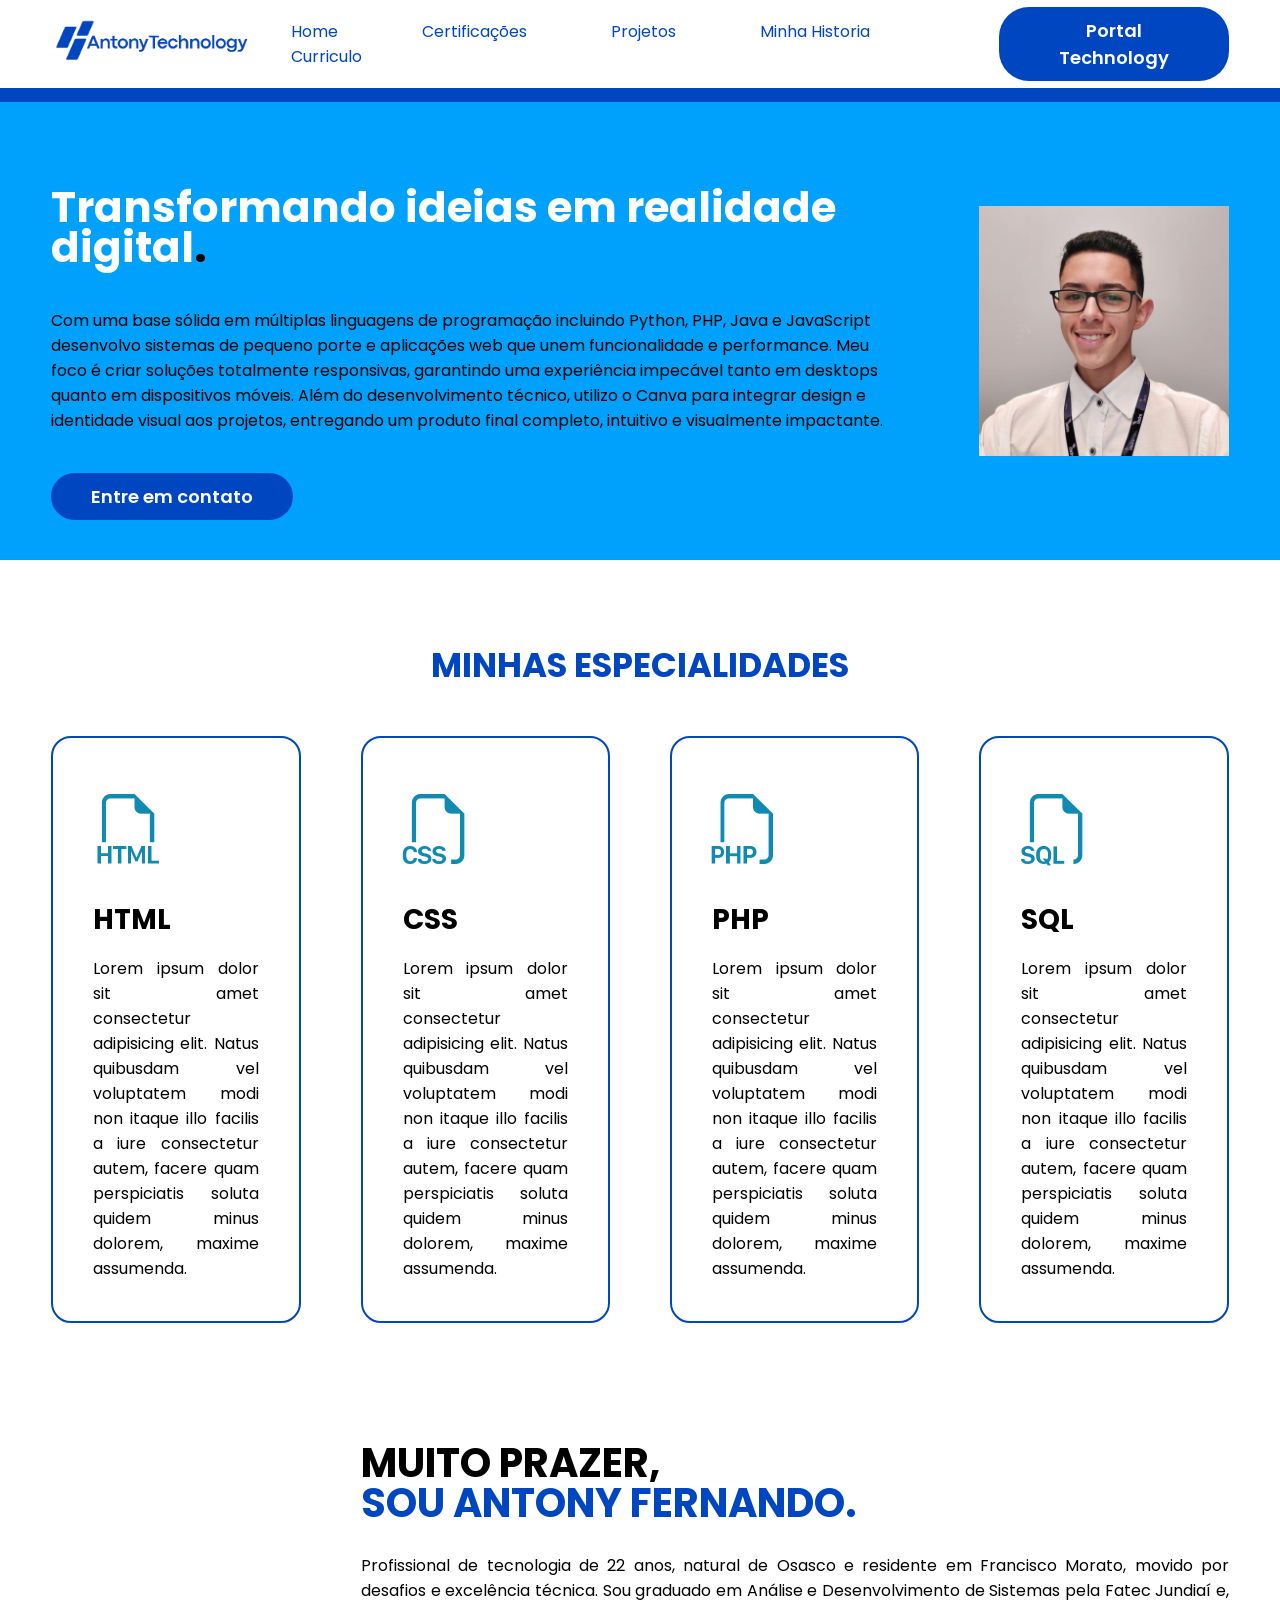
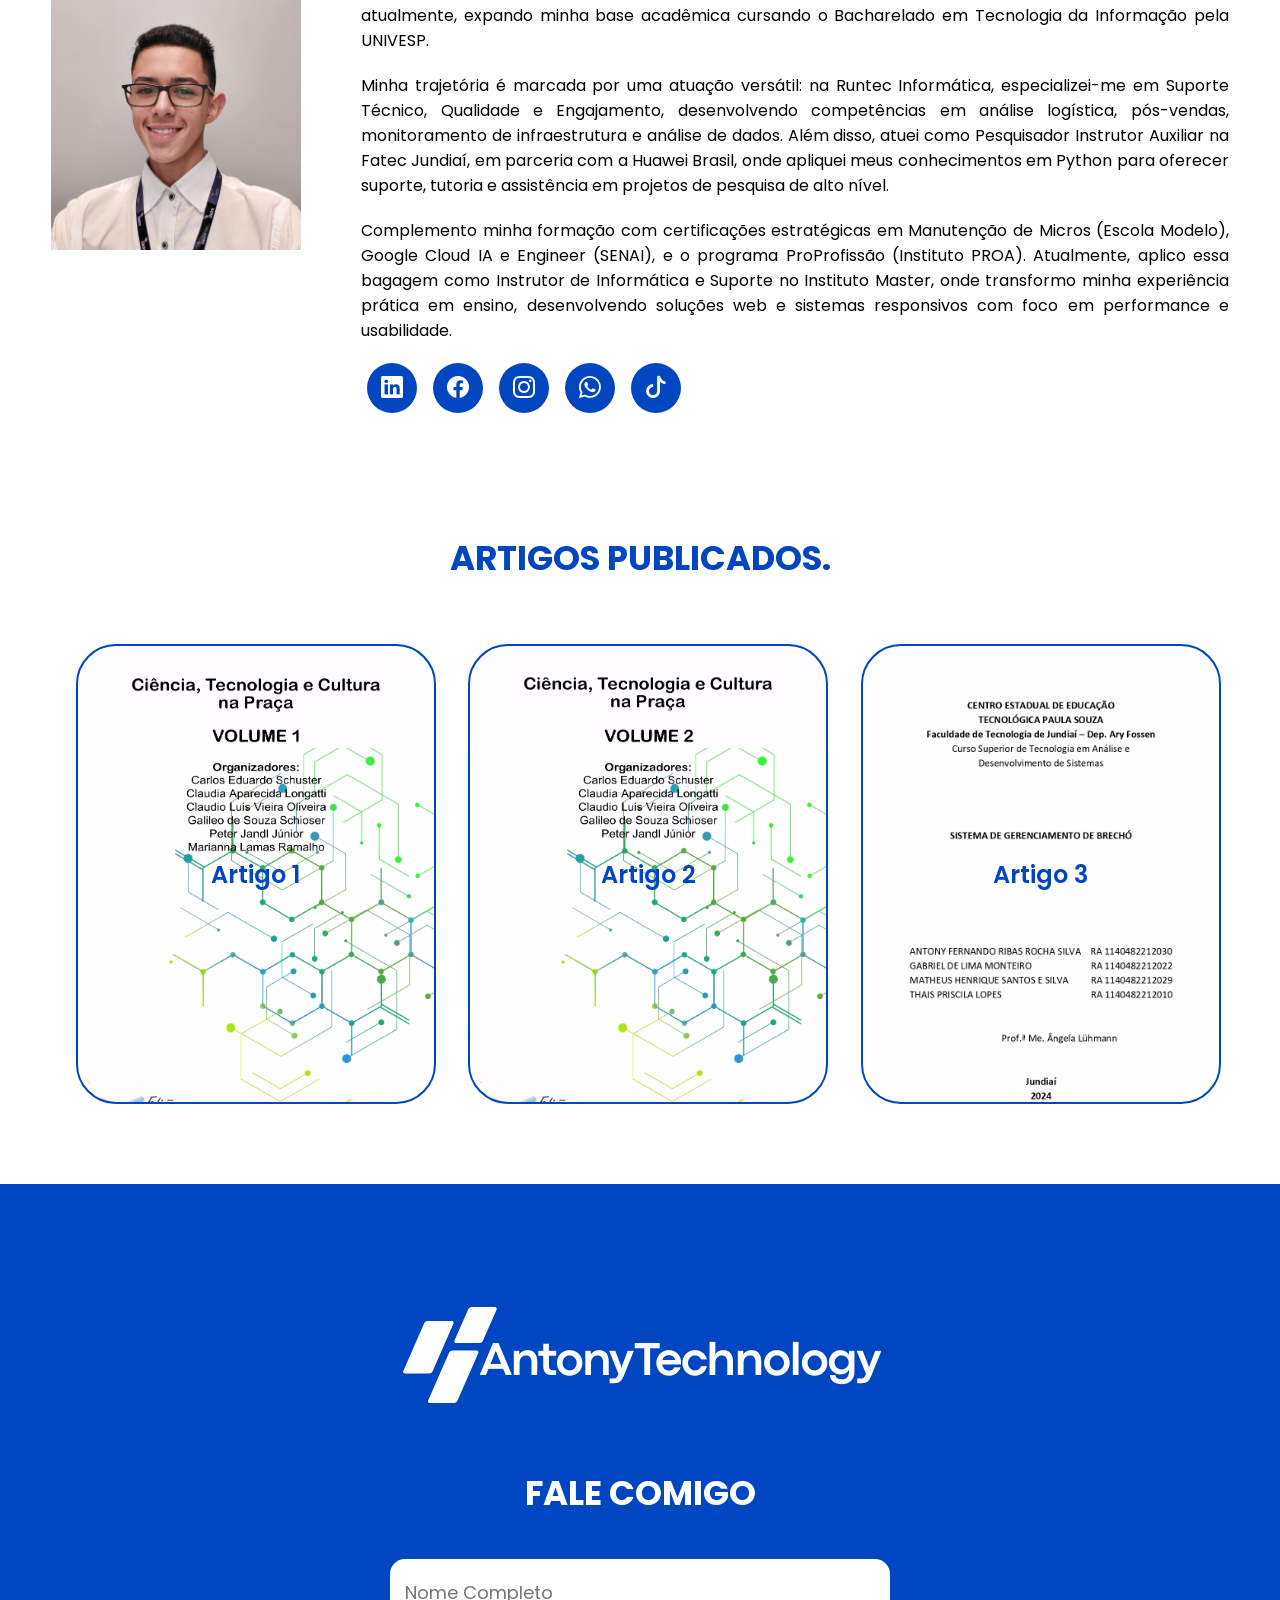
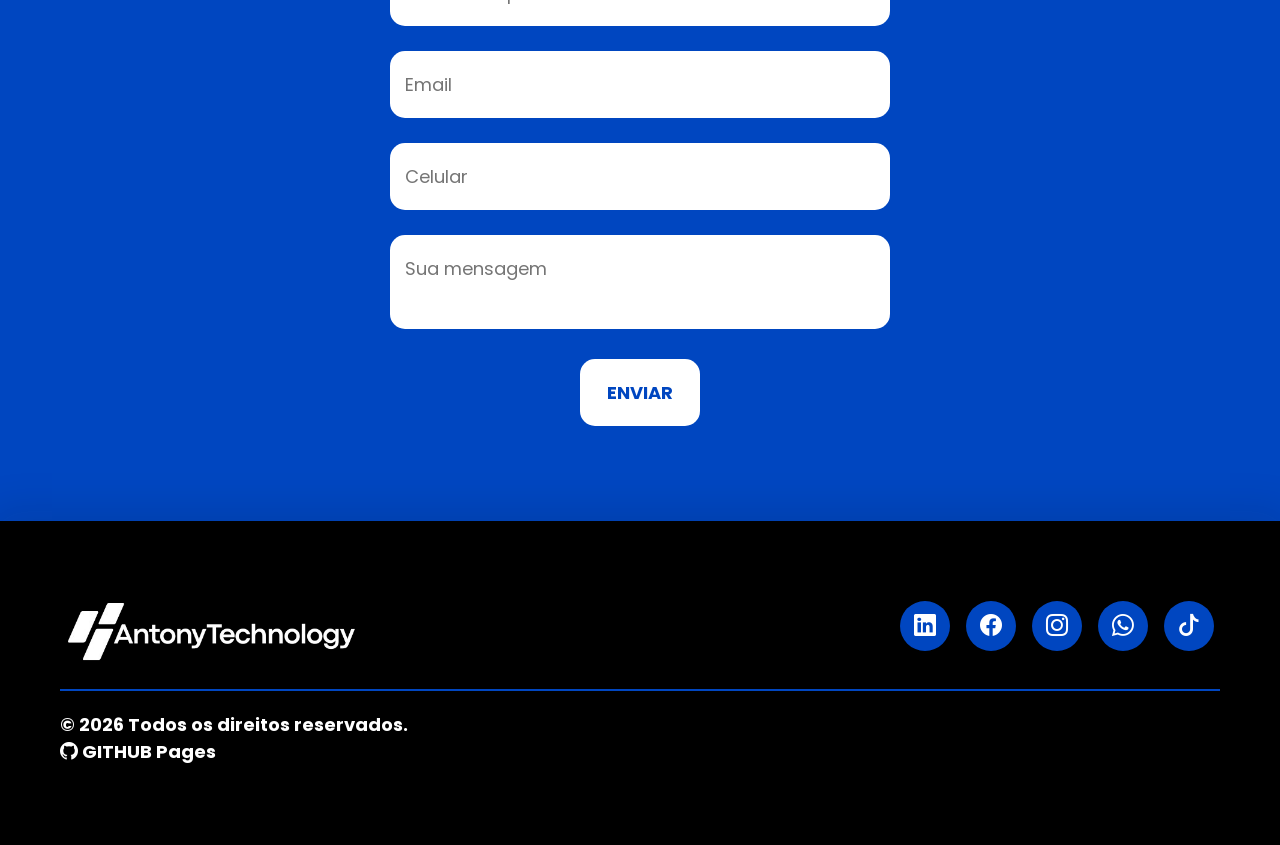
==== commit 42570c30: "Add files via upload" ====
--- a/index.html
+++ b/index.html
@@ -32,6 +32,7 @@
                 </a>
             </div> 
             <!--fim logo -->
+            <!--menu desktop-->
             <nav class="menu-desktop">
                 <ul>
                     <li><a href="index.html">Home</a></li>
@@ -41,16 +42,14 @@
                     <li><a href="curriculo.html">Curriculo</a></li>
                 </ul>
             </nav>
-                    
-             <!-- BOTAO PORTAL TECHNOLOGY -->
             <div class="btn-contato">
                 <a href="login.html">
                     <button>Portal Technology</button>
                 </a>
             </div> 
-            <!--FIM DO BOTAO PORTAL TECHNOLOGY -->
+        <!--fim do menu desktop-->
             
-          <!-- MENU MOBILE -->
+          <!--menu mobile -->
 
             <div class="btn-abrir-menu" id="btn-menu">
                 <i class="bi bi-list"></i>
@@ -69,18 +68,18 @@
                         <li><a href="#">Minha História<br>(em breve)</a></li>
                         <li><a href="curriculo.html">Curriculo</a></li>
                         <li><a href="redirecionamento.html">Contato</a></li>
+                        <div class="btn-portal">
                         <li><a href="login.html">Portal Technology</a></li>
+                        </div>
                     </ul>
                 </nav>
             </div> 
             <div class="overlay-menu" id="overlay-menu">
             </div>
-        </div>
-
-        
+        </div>   
 </header>
 
-<!--FIM DO MENU MOBILE -->
+<!--fim do menu mobile -->
 
      <div class="space1">
      </div>
@@ -88,7 +87,6 @@
      </div>
      <div class="space3">
 
-
     <main>
         <section class="topo-do-site">
             <div class="interface">
@@ -96,9 +94,11 @@
                     <div class="txt-topo-site">
                         <h1>Transformando ideias em realidade digital<span>.</span></h1>
                         <p>
-                            Lorem ipsum dolor sit amet consectetur adipisicing elit. Veniam, hic quia similique magni
-                            natus facere! Consequuntur, sequi eos veritatis explicabo unde aliquam aliquid quibusdam
-                            modi. Ipsa quia beatae reiciendis cum.
+                        Com uma base sólida em múltiplas linguagens de programação incluindo Python, PHP, Java e JavaScript 
+                        desenvolvo sistemas de pequeno porte e aplicações web que unem funcionalidade e performance. 
+                        Meu foco é criar soluções totalmente responsivas, garantindo uma experiência impecável tanto em desktops quanto 
+                        em dispositivos móveis. Além do desenvolvimento técnico, utilizo o Canva para integrar design e identidade visual 
+                        aos projetos, entregando um produto final completo, intuitivo e visualmente impactante.
                         </p>
 
                         <div class="btn-contato">
@@ -106,19 +106,16 @@
                                 <button>Entre em contato</button>
                             </a>
                         </div>
-                    </div> <!--Topo do site -->
-
+                    </div> 
+                    <!--logo  -->
                     <div class="img-topo-site">
                         <img src="images/pessoa.jpg" alt="">
-                    </div> <!--Img-topo-site-->
-
-
+                    </div> 
+                    <!--fim logo -->
     </div>
-
-
-                </div> <!--Flex -->
-            </div> <!--Interface -->
-        </section> <!--Topo do site -->
+               </div> 
+            </div>
+        </section> 
 
         <section class="especialidades">
             <div class="interface">
@@ -131,7 +128,7 @@
                         <p>Lorem ipsum dolor sit amet consectetur adipisicing elit.
                             Natus quibusdam vel voluptatem modi non itaque illo facilis a iure consectetur autem,
                             facere quam perspiciatis soluta quidem minus dolorem, maxime assumenda.</p>
-                    </div> <!--especialidades box-->
+                    </div> 
 
                     <div class="especialidades-box">
                         <i class="bi bi-filetype-css"></i>
@@ -139,7 +136,7 @@
                         <p>Lorem ipsum dolor sit amet consectetur adipisicing elit.
                             Natus quibusdam vel voluptatem modi non itaque illo facilis a iure consectetur autem,
                             facere quam perspiciatis soluta quidem minus dolorem, maxime assumenda.</p>
-                    </div> <!--especialidades box-->
+                    </div> 
 
                     <div class="especialidades-box">
                         <i class="bi bi-filetype-php"></i>
@@ -147,7 +144,7 @@
                         <p>Lorem ipsum dolor sit amet consectetur adipisicing elit.
                             Natus quibusdam vel voluptatem modi non itaque illo facilis a iure consectetur autem,
                             facere quam perspiciatis soluta quidem minus dolorem, maxime assumenda.</p>
-                    </div> <!--Especialidades box -->
+                    </div> 
 
                     <div class="especialidades-box">
                         <i class="bi bi-filetype-sql"></i>
@@ -155,11 +152,11 @@
                         <p>Lorem ipsum dolor sit amet consectetur adipisicing elit.
                             Natus quibusdam vel voluptatem modi non itaque illo facilis a iure consectetur autem,
                             facere quam perspiciatis soluta quidem minus dolorem, maxime assumenda.</p>
-                    </div> <!--Especialidades box -->
-
-                </div> <!--Flex -->
-            </div> <!--Interface -->
-        </section> <!--Especialidades -->
+                    </div> 
+
+                </div>
+            </div> 
+        </section> 
 
         <section class="sobre">
             <div class="interface">
@@ -170,27 +167,23 @@
                     <div class="txt-sobre">
                         <h2>MUITO PRAZER, <span>SOU ANTONY FERNANDO.</span></h2>
                         <p>
-                            Sou um jovem profissional com 21 anos, natural de Osasco e atualmente residente
-                            em Francisco Morato. Com uma trajetória acadêmica marcada por determinação e excelência,
-                            estou
-                            cursando o 6º semestre do curso de Análise e Desenvolvimento de Sistemas na Faculdade de
-                            Tecnologia de Jundiaí (Fatec Jundiaí).</p>
-                        <p>
-                            Minha experiência profissional é diversa e rica em desafios. Atuei na area de Suporte
-                            Técnico, Qualidade e Engajamento na
-                            Runtec Informática, onde desenvolvi habilidades em análise logística, gestão de pós-vendas,
-                            análise de dados,
-                            monitoramento de infraestrutura de TI e etc. Além disso, também atuei como
-                            Pesquisador Instrutor Auxiliar na Fatec Jundiaí em parceria com a Huawei Brasil, onde
-                            contribui ativamente para o
-                            desenvolvimento acadêmico, oferecendo suporte, tutoria e assistência em projetos de
-                            pesquisa em Linguagem de Programação Python.
-                        </p>
-                        <p>
-                            Possuo um sólido conjunto de certificações, incluindo informática e manutenção de micro pela
-                            Escola Modelo, Google Cloud IA e Engineer pelo Senai, e ProProfissão pela ONG Instituto
-                            PROA. Estas certificações reforçam minhas habilidades técnicas e o compromisso com o
-                            aprendizado contínuo.
+                            Profissional de tecnologia de 22 anos, natural de Osasco e residente em Francisco Morato, 
+                            movido por desafios e excelência técnica. Sou graduado em Análise e Desenvolvimento de Sistemas pela 
+                            Fatec Jundiaí e, atualmente, expando minha base acadêmica cursando o Bacharelado em Tecnologia da Informação 
+                            pela UNIVESP.
+                        </p>
+                        <p>
+                            Minha trajetória é marcada por uma atuação versátil: na Runtec Informática, especializei-me em Suporte Técnico, 
+                            Qualidade e Engajamento, desenvolvendo competências em análise logística, pós-vendas, monitoramento de infraestrutura 
+                            e análise de dados. Além disso, atuei como Pesquisador Instrutor Auxiliar na Fatec Jundiaí, em parceria com a Huawei 
+                            Brasil, onde apliquei meus conhecimentos em Python para oferecer suporte, tutoria e assistência em projetos de pesquisa
+                            de alto nível.
+                        </p>
+                        <p>
+                            Complemento minha formação com certificações estratégicas em Manutenção de Micros (Escola Modelo), Google Cloud IA e Engineer 
+                            (SENAI), e o programa ProProfissão (Instituto PROA). Atualmente, aplico essa bagagem como Instrutor de Informática e Suporte no 
+                            Instituto Master, onde transformo minha experiência prática em ensino, desenvolvendo soluções web e sistemas responsivos com foco 
+                            em performance e usabilidade.
                         </p>
                         <div class="btn-social">
                             <a href="https://www.linkedin.com/in/antony-fernando-silva-96120b21a"><button><i
@@ -200,10 +193,10 @@
                             <a href="https://wa.me/5511939064011"><button><i class="bi bi-whatsapp"></i></button></a>
                             <a href="#"><button><i class="bi bi-tiktok"></i></button></a>
                         </div>
-                    </div> <!--txt sobre-->
-                </div> <!--flex-->
-            </div> <!--interface-->
-        </section> <!--sobre-->
+                    </div> 
+                </div> 
+            </div> 
+        </section> 
 
         <section class="portifolio">
             <div class="interface">
@@ -224,9 +217,9 @@
                     <div class="overlay">Artigo 3</div>
             </a>
             </div>
-            </div> <!--flex-->
-            </div> <!--interface-->
-        </section> <!--portifolio-->
+            </div> 
+            </div> 
+        </section> 
 
         <section class="formulario">
             <div class="interface">
@@ -246,11 +239,11 @@
                     <input type="hidden" name="_captcha" value="false">
                     <input type="hidden" name="_next" value="https://antonyfernando3.github.io/MeuPortfolio/">
                 </form>
-            </div> <!--interface-->
-        </section> <!--formulario-->
-
+            </div>
+        </section> 
     </main>
 
+<!--footer -->
     <footer>
         <div class="interface">
             <div class="line-footer">
@@ -266,9 +259,9 @@
                         <a href="https://wa.me/5511939064011"><button><i class="bi bi-whatsapp"></i></button></a>
                         <a href="#"><button><i class="bi bi-tiktok"></i></button></a>
                     </a>
-                    </div><!--btn-social-->
-                </div> <!--flex-->
-            </div> <!--line footer-->
+                    </div>
+                </div> 
+            </div> 
             <div class="line-footer borda">
                 <div class="text-footer1">
                     © 2026 Todos os direitos reservados.
@@ -276,10 +269,8 @@
                 <div class="text-footer2">
                    <i class="bi bi-github"></i> GITHUB Pages
                 </div>
-            </div> <!--line footer-->
-        </div> <!--interface-->
+            </div>
+        </div> 
     </footer>
-
 </body>
-
 </html>
--- a/style.css
+++ b/style.css
@@ -733,4 +733,57 @@
 
 .link-voltar a:hover {
     text-decoration: underline;
-}+}
+
+/*MODAL DO REDEFINIR A SENHA ---------------------- */
+
+/* 1. Regra fundamental para esconder o modal inicialmente */
+.hidden { 
+    display: none !important; 
+}
+
+/* 2. Fundo escurecido que cobre toda a tela */
+.modal-bg {
+    position: fixed;
+    top: 0;
+    left: 0;
+    width: 100%;
+    height: 100%;
+    background: rgba(0, 0, 0, 0.7); /* Cor preta com 70% de transparência */
+    display: flex;
+    justify-content: center;
+    align-items: center;
+    z-index: 1000; /* Garante que fique na frente de tudo */
+}
+
+/* 3. Caixa branca do Modal (o conteúdo) */
+.modal-content {
+    background: white;
+    padding: 30px;
+    border-radius: 15px;
+    width: 90%;
+    max-width: 400px;
+    text-align: center;
+    position: relative;
+    box-shadow: 0 5px 15px rgba(0, 0, 0, 0.3);
+}
+
+/* 4. Botão de fechar (o X) */
+.close-btn {
+    position: absolute;
+    top: 10px;
+    right: 15px;
+    font-size: 24px;
+    cursor: pointer;
+    color: #333;
+}
+
+/* 5. Ajuste para o input dentro do modal */
+#email-recuperacao {
+    width: 100%;
+    margin: 20px 0;
+    padding: 10px;
+    border: 1px solid #ccc;
+    border-radius: 5px;
+}
+
--- a/stylemobile.css
+++ b/stylemobile.css
@@ -10,6 +10,10 @@
     .btn-abrir-menu {
         display: block;
     }
+
+    .btn-portal{
+    background-color: rgb(0, 70, 192);
+}
 }
 
 @media screen and (max-width: 1020px) {
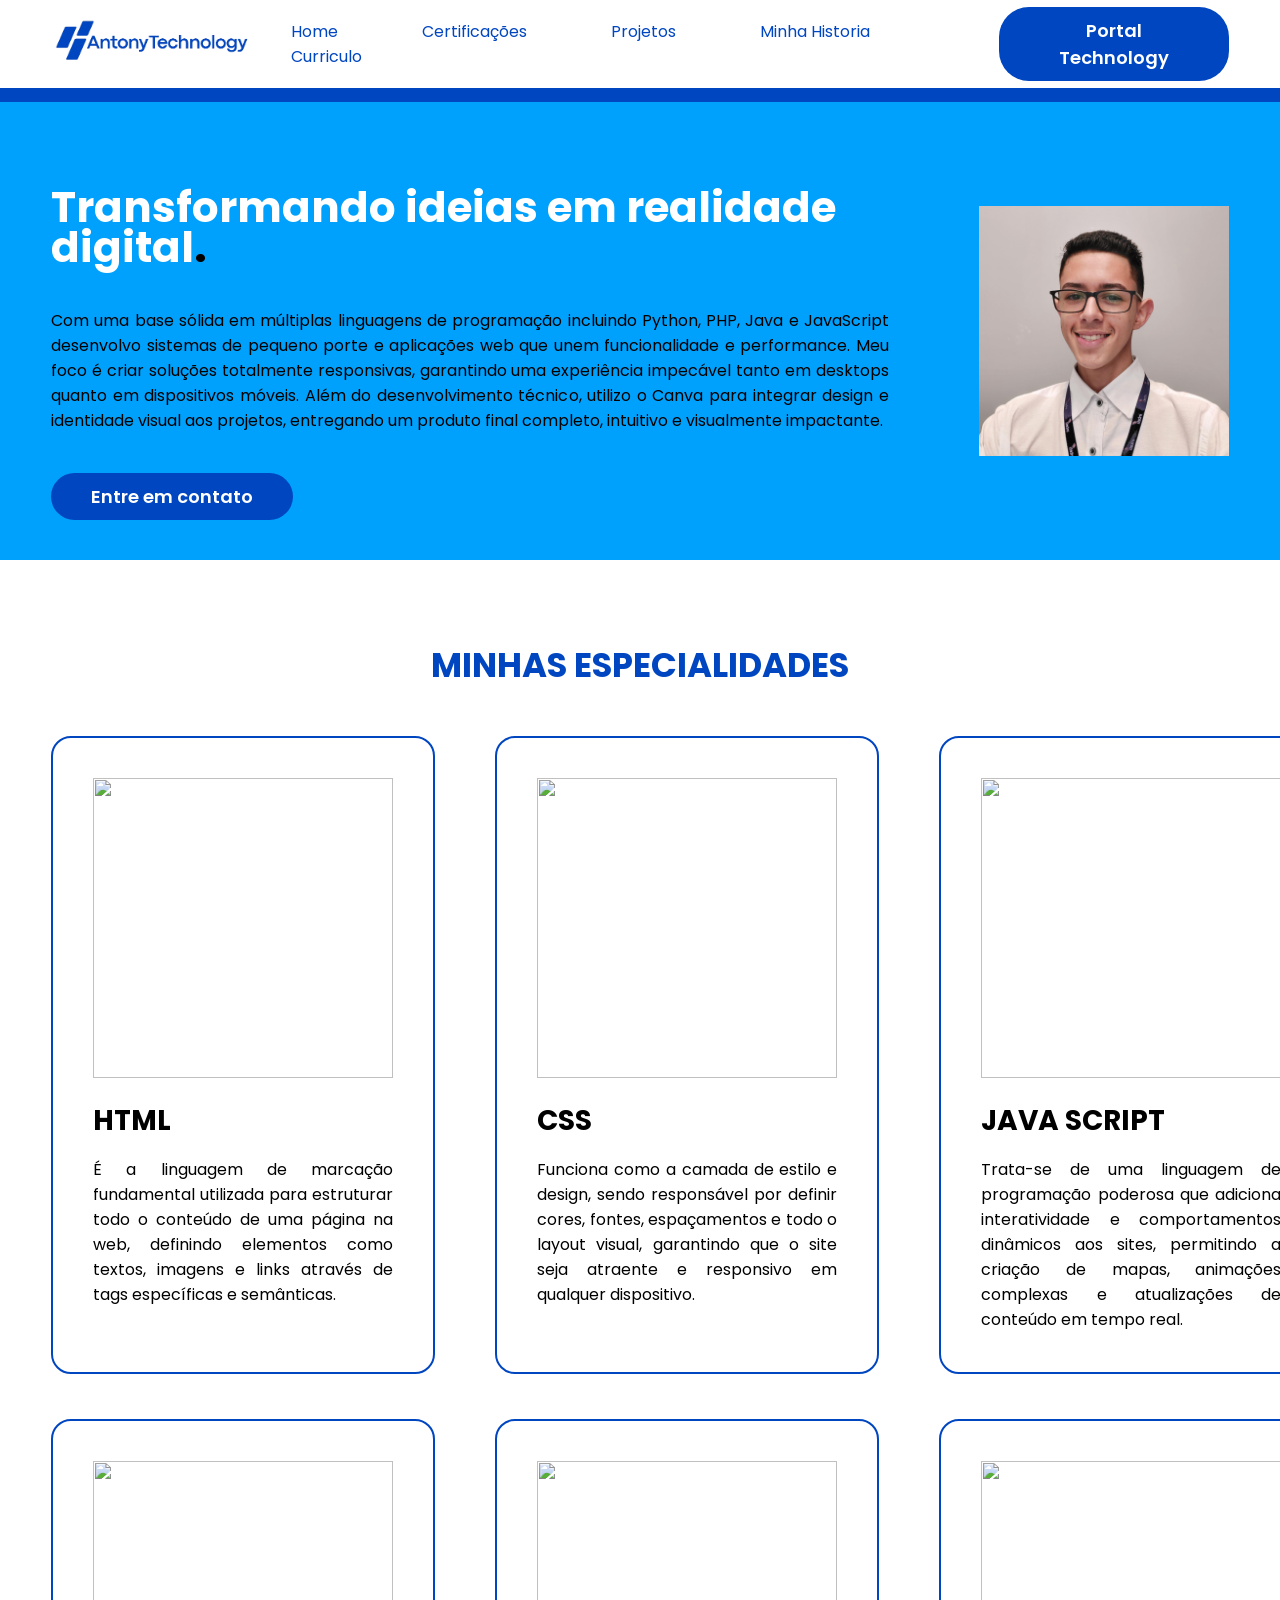
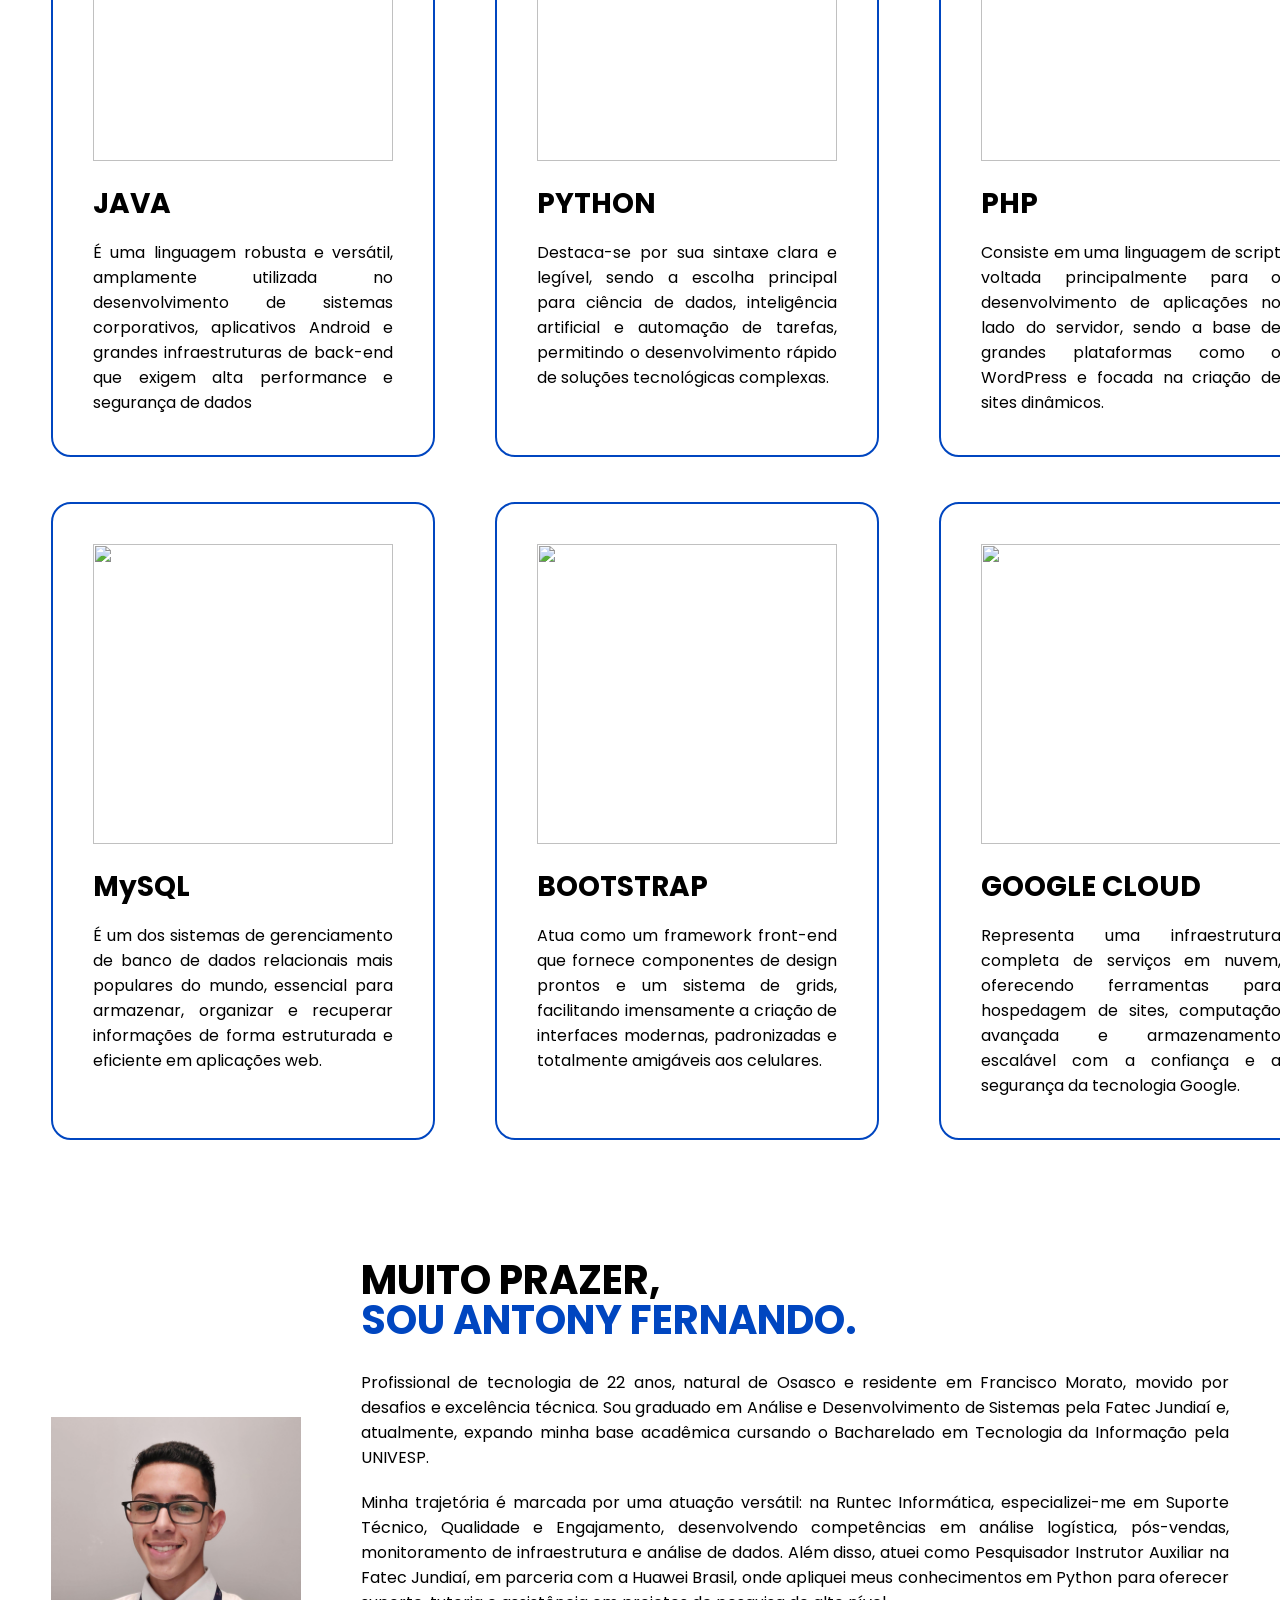
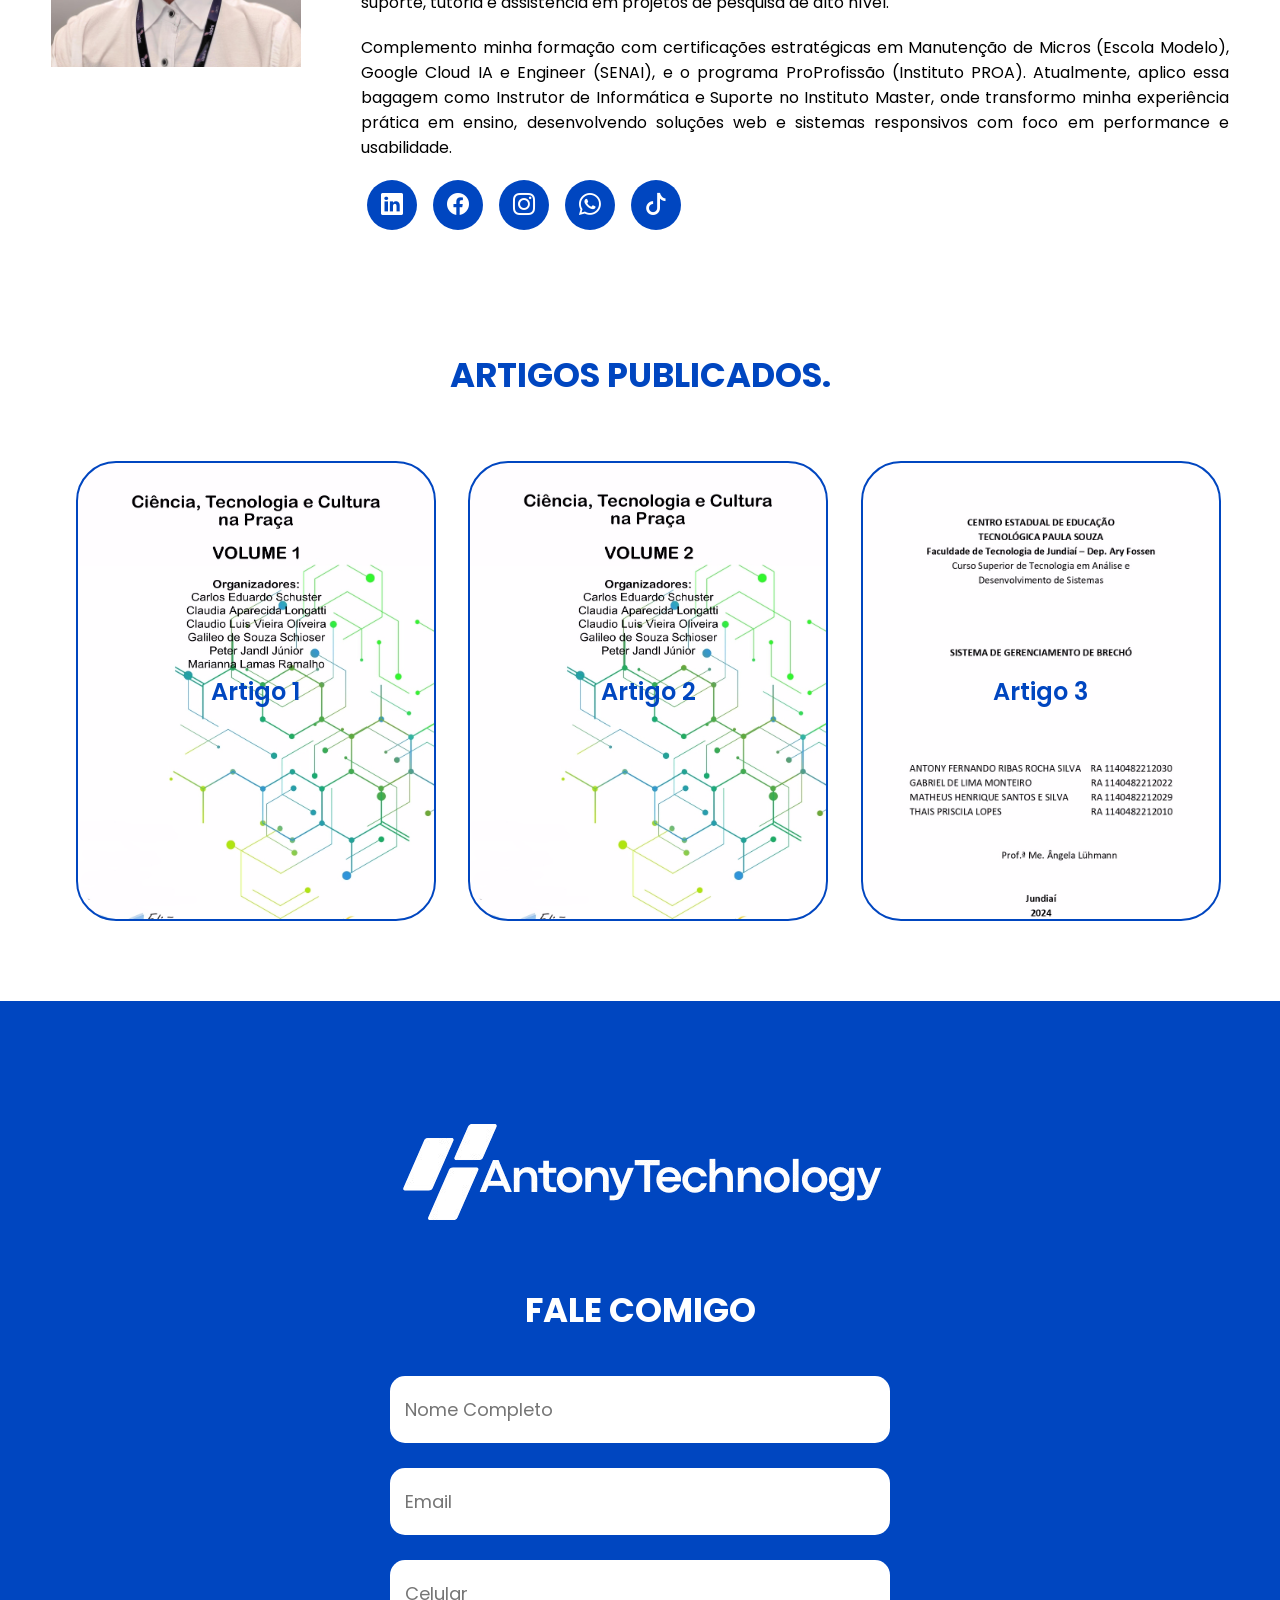
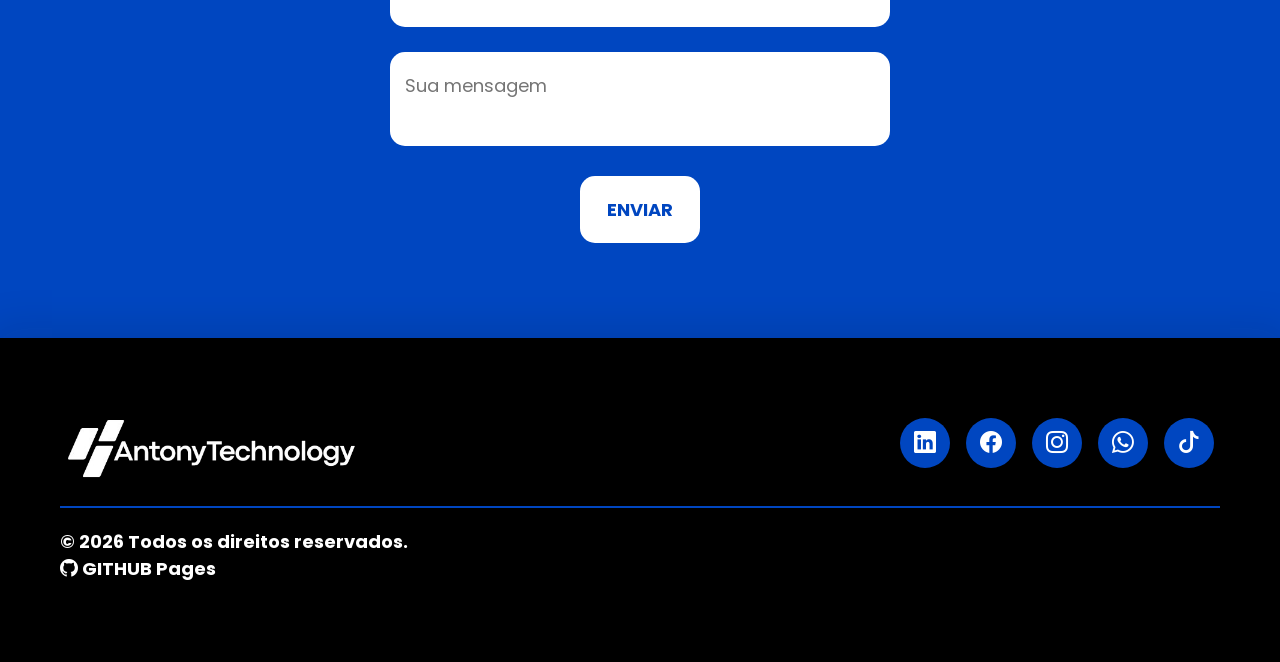
==== commit d9fe6870: "Add files via upload" ====
--- a/index.html
+++ b/index.html
@@ -18,6 +18,9 @@
     <link rel="stylesheet" href="style.css">
      <link rel="stylesheet" href="stylemobile.css">
     <script src="menu.js" defer></script>
+
+    <link rel="stylesheet" href="https://cdnjs.cloudflare.com/ajax/libs/font-awesome/6.5.1/css/all.min.css">
+    <link rel="stylesheet" href="https://maxst.icons8.com/vue-static/landings/line-awesome/line-awesome/1.3.0/css/line-awesome.min.css">
     <title>Antony Technology</title>
 </head>
   
@@ -121,40 +124,83 @@
             <div class="interface">
                 <h2 class="titulo1">MINHAS<span> ESPECIALIDADES</span></h2>
                 <div class="flex">
-
-                    <div class="especialidades-box">
-                        <i class="bi bi-filetype-html"></i>
+                    <div class="especialidades-box">
+                        <img src="https://cdn.jsdelivr.net/gh/devicons/devicon@latest/icons/html5/html5-original.svg" height="300px" width="300px"/>
                         <h3>HTML</h3>
-                        <p>Lorem ipsum dolor sit amet consectetur adipisicing elit.
-                            Natus quibusdam vel voluptatem modi non itaque illo facilis a iure consectetur autem,
-                            facere quam perspiciatis soluta quidem minus dolorem, maxime assumenda.</p>
-                    </div> 
-
-                    <div class="especialidades-box">
-                        <i class="bi bi-filetype-css"></i>
+                        <p>É a linguagem de marcação fundamental utilizada para estruturar todo o conteúdo de uma página na web, 
+                            definindo elementos como textos, imagens e links através de tags específicas e semânticas.</p>
+                    </div> 
+
+                    <div class="especialidades-box">
+                        <img src="https://cdn.jsdelivr.net/gh/devicons/devicon@latest/icons/css3/css3-original.svg" height="300px" width="300px"/>
                         <h3>CSS</h3>
-                        <p>Lorem ipsum dolor sit amet consectetur adipisicing elit.
-                            Natus quibusdam vel voluptatem modi non itaque illo facilis a iure consectetur autem,
-                            facere quam perspiciatis soluta quidem minus dolorem, maxime assumenda.</p>
-                    </div> 
-
-                    <div class="especialidades-box">
-                        <i class="bi bi-filetype-php"></i>
+                        <p>Funciona como a camada de estilo e design, sendo responsável por definir cores, fontes, 
+                            espaçamentos e todo o layout visual, garantindo que o site seja atraente e responsivo 
+                            em qualquer dispositivo.</p>
+                    </div> 
+
+                    <div class="especialidades-box">
+                        <img src="https://cdn.jsdelivr.net/gh/devicons/devicon@latest/icons/javascript/javascript-original.svg" height="300px" width="300px"/>
+                        <h3>JAVA SCRIPT</h3>
+                        <p>Trata-se de uma linguagem de programação poderosa que adiciona interatividade e 
+                            comportamentos dinâmicos aos sites, permitindo a criação de mapas, animações complexas 
+                            e atualizações de conteúdo em tempo real.</p>
+                    </div>  
+                </div>
+
+                <div class="flex">
+                    <div class="especialidades-box">
+                        <img src="https://cdn.jsdelivr.net/gh/devicons/devicon@latest/icons/java/java-original.svg" height="300px" width="300px"/>
+                        <h3>JAVA</h3>
+                        <p>É uma linguagem robusta e versátil, amplamente utilizada no desenvolvimento de sistemas 
+                            corporativos, aplicativos Android e grandes infraestruturas de back-end que exigem alta 
+                            performance e segurança de dados</p>
+                    </div> 
+
+                    <div class="especialidades-box">   
+                         <img src="https://cdn.jsdelivr.net/gh/devicons/devicon@latest/icons/python/python-original.svg" height="300px" width="300px"/>
+                        <h3>PYTHON</h3>
+                        <p>Destaca-se por sua sintaxe clara e legível, sendo a escolha principal para ciência de dados, 
+                            inteligência artificial e automação de tarefas, permitindo o desenvolvimento rápido de 
+                            soluções tecnológicas complexas.</p>
+                    </div>
+
+                    <div class="especialidades-box">
+                        <img src="https://cdn.jsdelivr.net/gh/devicons/devicon@latest/icons/php/php-original.svg" height="300px" width="300px"/>
                         <h3>PHP</h3>
-                        <p>Lorem ipsum dolor sit amet consectetur adipisicing elit.
-                            Natus quibusdam vel voluptatem modi non itaque illo facilis a iure consectetur autem,
-                            facere quam perspiciatis soluta quidem minus dolorem, maxime assumenda.</p>
-                    </div> 
-
-                    <div class="especialidades-box">
-                        <i class="bi bi-filetype-sql"></i>
-                        <h3>SQL</h3>
-                        <p>Lorem ipsum dolor sit amet consectetur adipisicing elit.
-                            Natus quibusdam vel voluptatem modi non itaque illo facilis a iure consectetur autem,
-                            facere quam perspiciatis soluta quidem minus dolorem, maxime assumenda.</p>
-                    </div> 
-
-                </div>
+                        <p>Consiste em uma linguagem de script voltada principalmente para o desenvolvimento de 
+                            aplicações no lado do servidor, sendo a base de grandes plataformas como o WordPress 
+                            e focada na criação de sites dinâmicos.</p>
+                    </div>  
+                </div> 
+
+                <div class="flex">
+                    <div class="especialidades-box">
+                        <img src="https://cdn.jsdelivr.net/gh/devicons/devicon@latest/icons/mysql/mysql-original-wordmark.svg" height="300px" width="300px"/>
+                        <h3>MySQL</h3>
+                        <p>É um dos sistemas de gerenciamento de banco de dados relacionais mais populares do mundo, 
+                            essencial para armazenar, organizar e recuperar informações de forma estruturada e 
+                            eficiente em aplicações web.</p>
+                    </div> 
+
+                    <div class="especialidades-box">
+                        <img src="https://cdn.jsdelivr.net/gh/devicons/devicon@latest/icons/bootstrap/bootstrap-original.svg" height="300px" width="300px"/>
+                        <h3>BOOTSTRAP</h3>
+                        <p>Atua como um framework front-end que fornece componentes de design prontos e um sistema de 
+                            grids, facilitando imensamente a criação de interfaces modernas, padronizadas e totalmente 
+                            amigáveis aos celulares.</p>
+                    </div> 
+
+                    <div class="especialidades-box">   
+                        <img src="https://cdn.jsdelivr.net/gh/devicons/devicon@latest/icons/googlecloud/googlecloud-original.svg" height="300px" width="300px"/>
+                        <h3>GOOGLE CLOUD</h3>
+                        <p>Representa uma infraestrutura completa de serviços em nuvem, oferecendo ferramentas para 
+                            hospedagem de sites, computação avançada e armazenamento escalável com a confiança e a 
+                            segurança da tecnologia Google.</p>
+                    </div> 
+                </div>  
+            </div> 
+
             </div> 
         </section> 
 
--- a/style.css
+++ b/style.css
@@ -212,6 +212,7 @@
 .topo-do-site .txt-topo-site p {
     color: black;
     margin: 40px 0px;
+    text-align: justify;
 }
 
 .topo-do-site .txt-topo-site h1 {
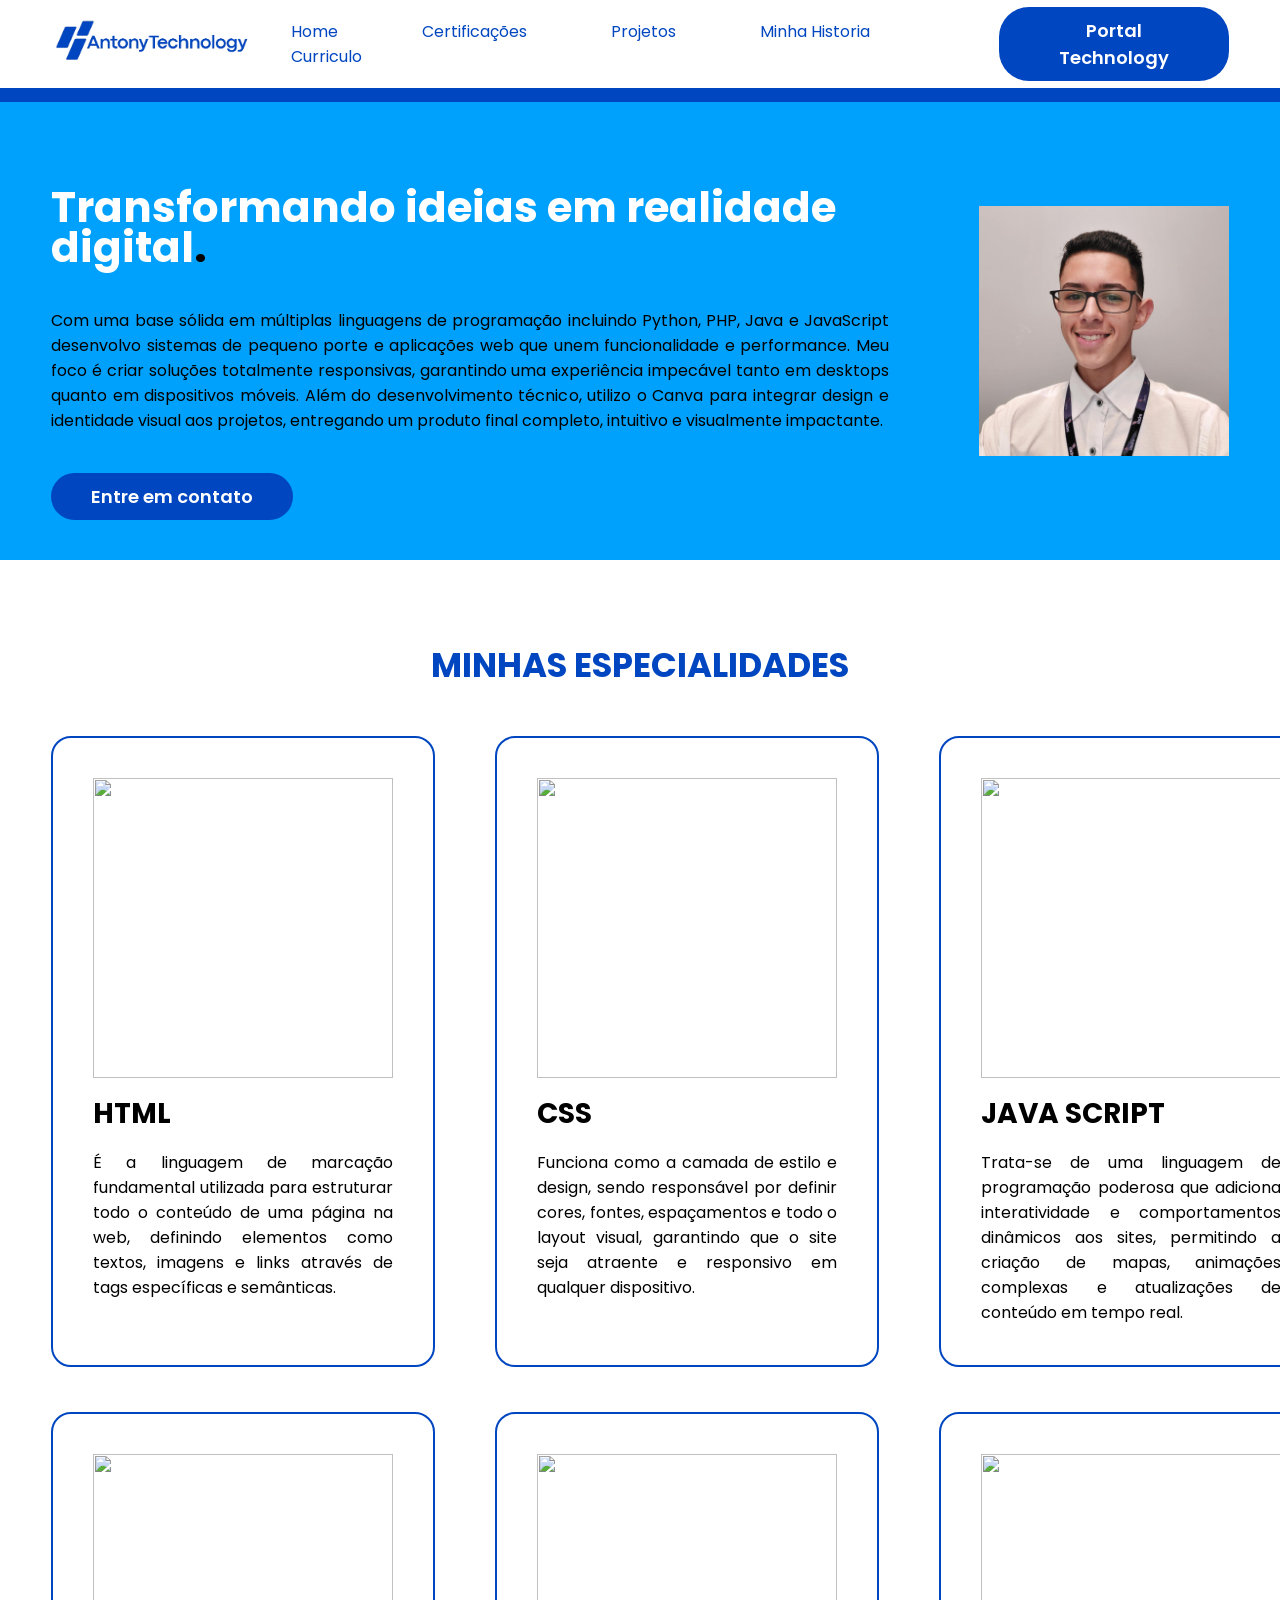
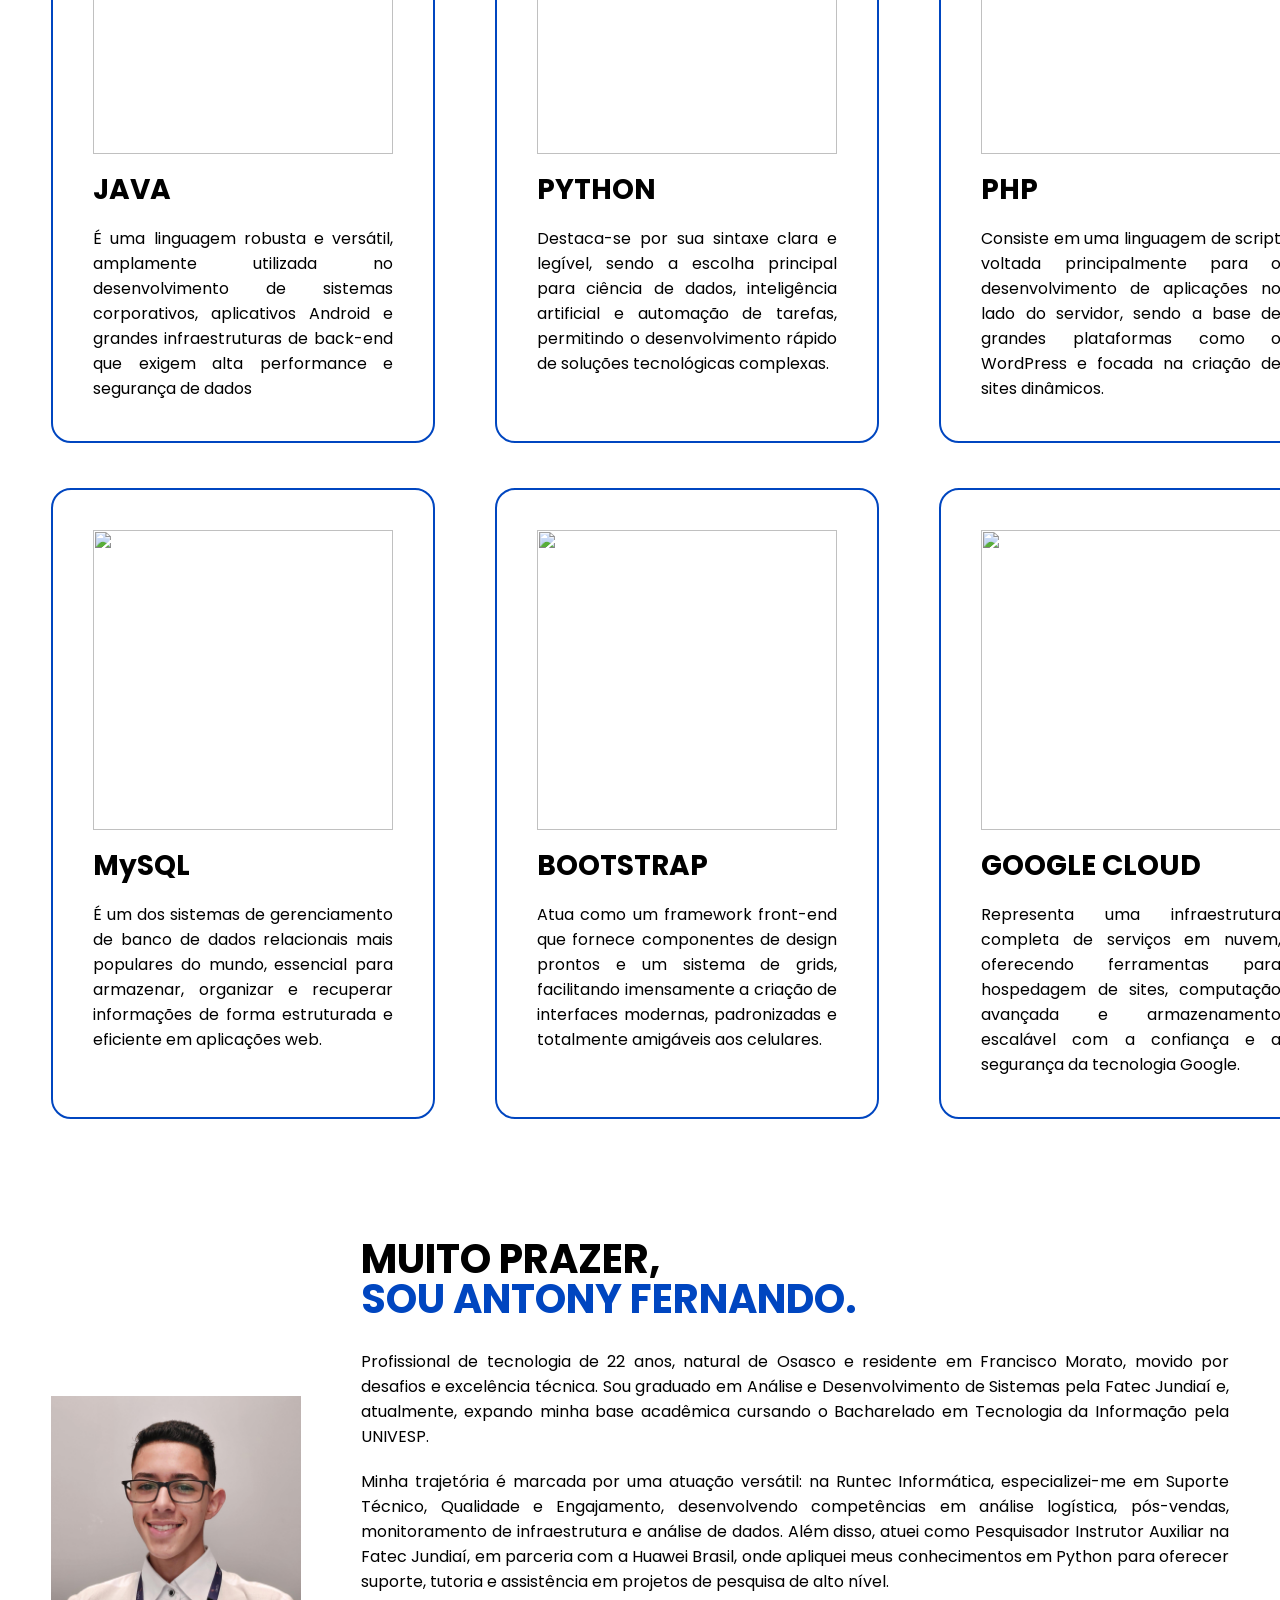
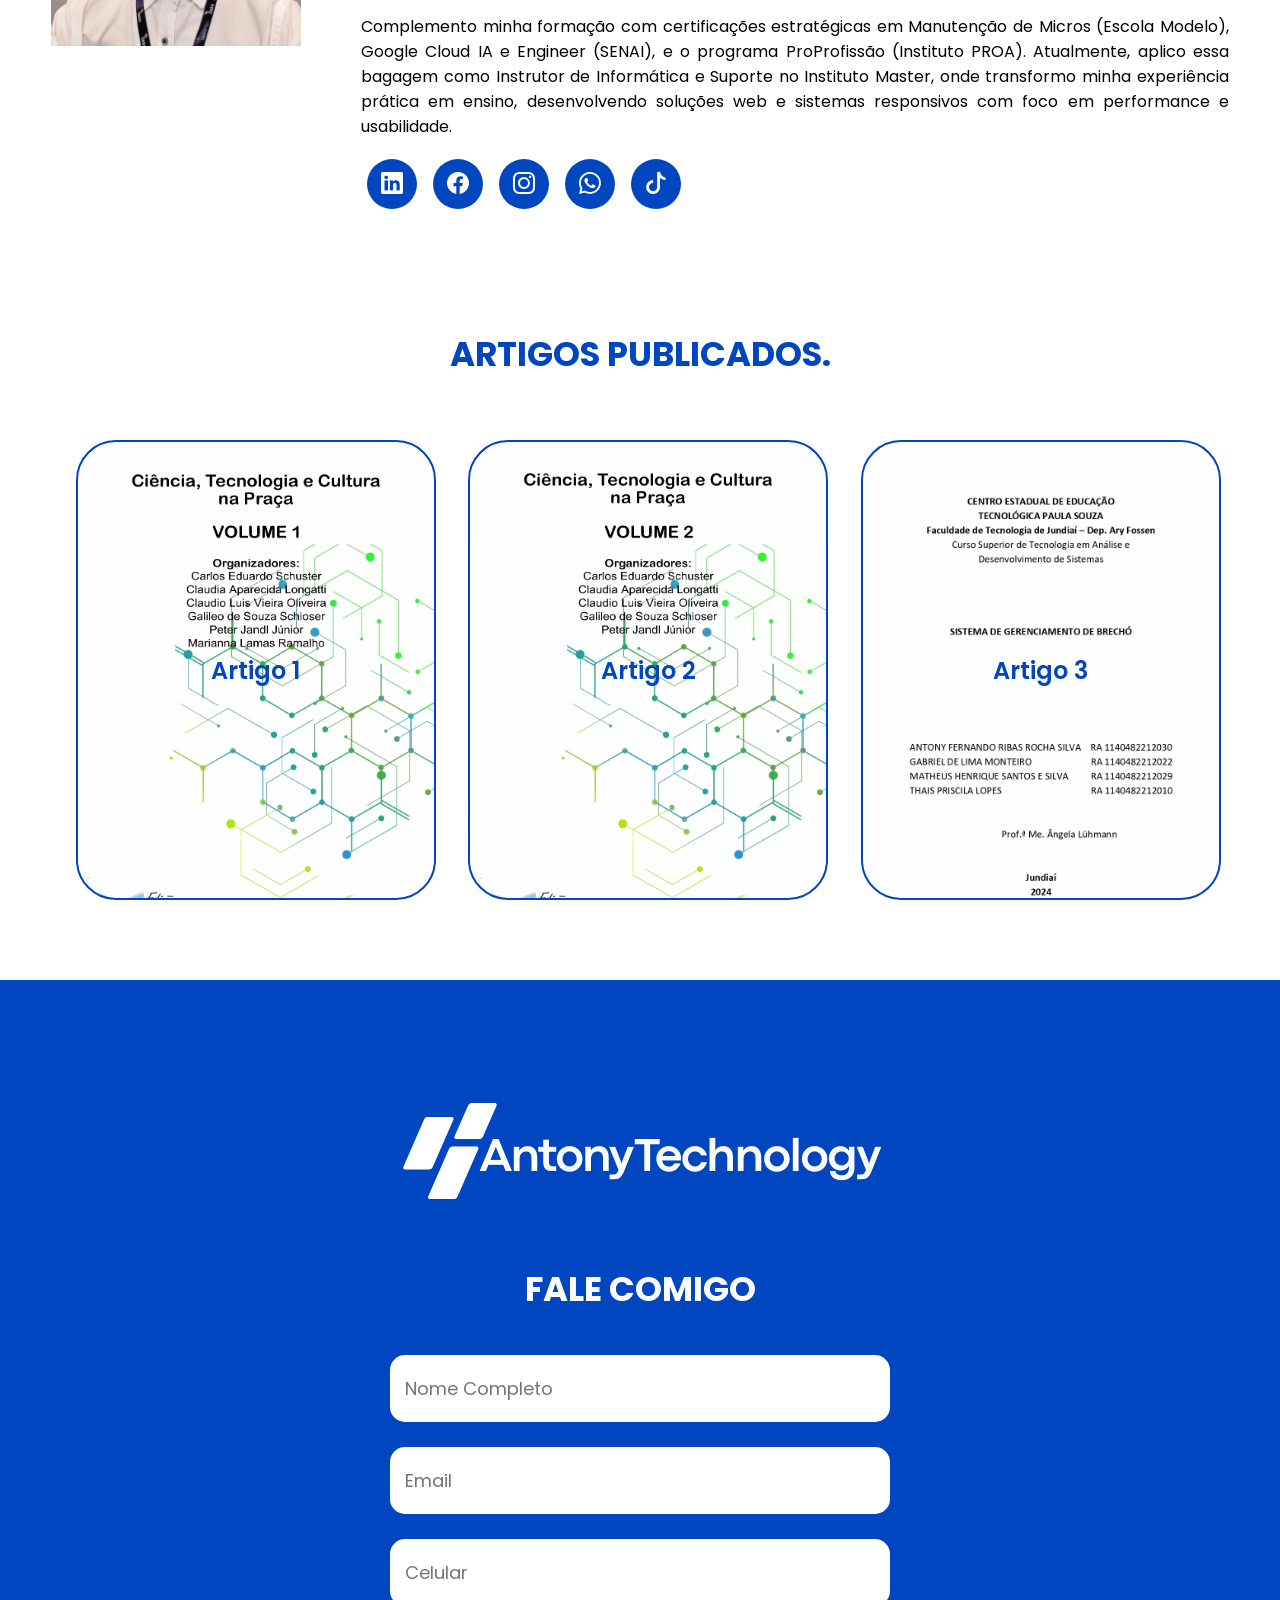
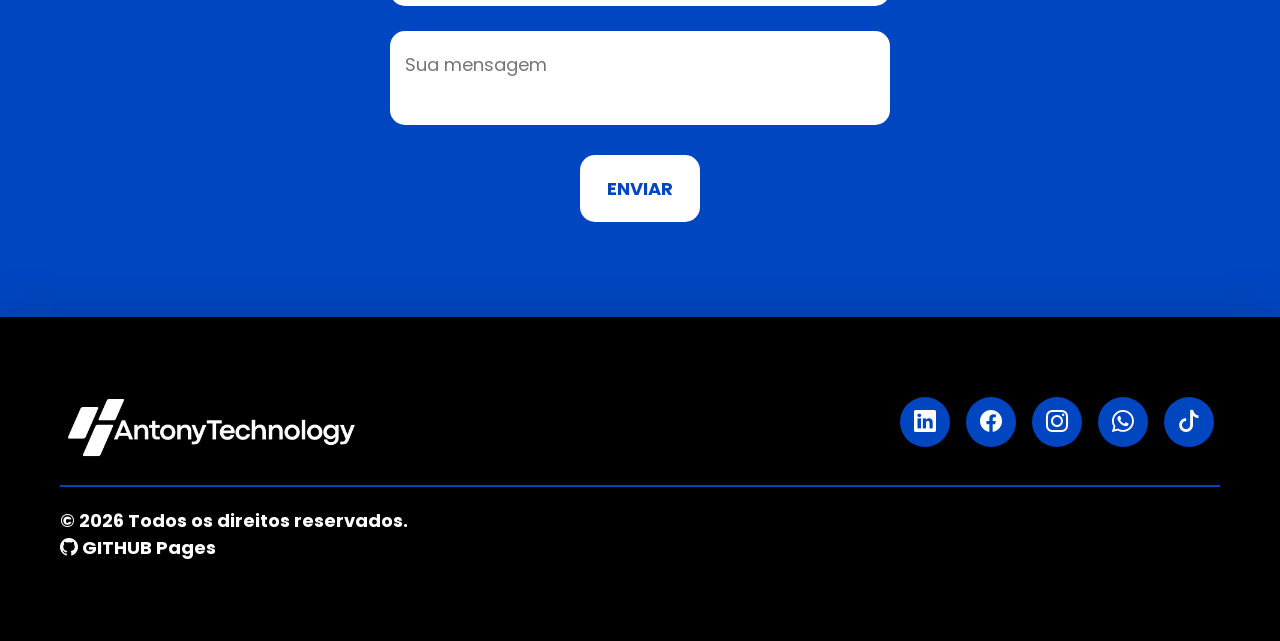
==== commit d9384c72: "Add files via upload" ====
--- a/index.html
+++ b/index.html
@@ -125,14 +125,14 @@
                 <h2 class="titulo1">MINHAS<span> ESPECIALIDADES</span></h2>
                 <div class="flex">
                     <div class="especialidades-box">
-                        <img src="https://cdn.jsdelivr.net/gh/devicons/devicon@latest/icons/html5/html5-original.svg" height="300px" width="300px"/>
+                        <img src="https://cdn.jsdelivr.net/gh/devicons/devicon@latest/icons/html5/html5-original.svg"/>
                         <h3>HTML</h3>
                         <p>É a linguagem de marcação fundamental utilizada para estruturar todo o conteúdo de uma página na web, 
                             definindo elementos como textos, imagens e links através de tags específicas e semânticas.</p>
                     </div> 
 
                     <div class="especialidades-box">
-                        <img src="https://cdn.jsdelivr.net/gh/devicons/devicon@latest/icons/css3/css3-original.svg" height="300px" width="300px"/>
+                        <img src="https://cdn.jsdelivr.net/gh/devicons/devicon@latest/icons/css3/css3-original.svg"/>
                         <h3>CSS</h3>
                         <p>Funciona como a camada de estilo e design, sendo responsável por definir cores, fontes, 
                             espaçamentos e todo o layout visual, garantindo que o site seja atraente e responsivo 
@@ -140,7 +140,7 @@
                     </div> 
 
                     <div class="especialidades-box">
-                        <img src="https://cdn.jsdelivr.net/gh/devicons/devicon@latest/icons/javascript/javascript-original.svg" height="300px" width="300px"/>
+                        <img src="https://cdn.jsdelivr.net/gh/devicons/devicon@latest/icons/javascript/javascript-original.svg"/>
                         <h3>JAVA SCRIPT</h3>
                         <p>Trata-se de uma linguagem de programação poderosa que adiciona interatividade e 
                             comportamentos dinâmicos aos sites, permitindo a criação de mapas, animações complexas 
@@ -150,7 +150,7 @@
 
                 <div class="flex">
                     <div class="especialidades-box">
-                        <img src="https://cdn.jsdelivr.net/gh/devicons/devicon@latest/icons/java/java-original.svg" height="300px" width="300px"/>
+                        <img src="https://cdn.jsdelivr.net/gh/devicons/devicon@latest/icons/java/java-original.svg"/>
                         <h3>JAVA</h3>
                         <p>É uma linguagem robusta e versátil, amplamente utilizada no desenvolvimento de sistemas 
                             corporativos, aplicativos Android e grandes infraestruturas de back-end que exigem alta 
@@ -158,7 +158,7 @@
                     </div> 
 
                     <div class="especialidades-box">   
-                         <img src="https://cdn.jsdelivr.net/gh/devicons/devicon@latest/icons/python/python-original.svg" height="300px" width="300px"/>
+                         <img src="https://cdn.jsdelivr.net/gh/devicons/devicon@latest/icons/python/python-original.svg"/>
                         <h3>PYTHON</h3>
                         <p>Destaca-se por sua sintaxe clara e legível, sendo a escolha principal para ciência de dados, 
                             inteligência artificial e automação de tarefas, permitindo o desenvolvimento rápido de 
@@ -166,7 +166,7 @@
                     </div>
 
                     <div class="especialidades-box">
-                        <img src="https://cdn.jsdelivr.net/gh/devicons/devicon@latest/icons/php/php-original.svg" height="300px" width="300px"/>
+                        <img src="https://cdn.jsdelivr.net/gh/devicons/devicon@latest/icons/php/php-original.svg"/>
                         <h3>PHP</h3>
                         <p>Consiste em uma linguagem de script voltada principalmente para o desenvolvimento de 
                             aplicações no lado do servidor, sendo a base de grandes plataformas como o WordPress 
@@ -176,23 +176,23 @@
 
                 <div class="flex">
                     <div class="especialidades-box">
-                        <img src="https://cdn.jsdelivr.net/gh/devicons/devicon@latest/icons/mysql/mysql-original-wordmark.svg" height="300px" width="300px"/>
+                        <img src="https://cdn.jsdelivr.net/gh/devicons/devicon@latest/icons/mysql/mysql-original-wordmark.svg"/>
                         <h3>MySQL</h3>
                         <p>É um dos sistemas de gerenciamento de banco de dados relacionais mais populares do mundo, 
                             essencial para armazenar, organizar e recuperar informações de forma estruturada e 
                             eficiente em aplicações web.</p>
                     </div> 
 
-                    <div class="especialidades-box">
-                        <img src="https://cdn.jsdelivr.net/gh/devicons/devicon@latest/icons/bootstrap/bootstrap-original.svg" height="300px" width="300px"/>
+                <div class="especialidades-box">
+                        <img src="https://cdn.jsdelivr.net/gh/devicons/devicon@latest/icons/bootstrap/bootstrap-original.svg"/>
                         <h3>BOOTSTRAP</h3>
                         <p>Atua como um framework front-end que fornece componentes de design prontos e um sistema de 
                             grids, facilitando imensamente a criação de interfaces modernas, padronizadas e totalmente 
                             amigáveis aos celulares.</p>
-                    </div> 
-
-                    <div class="especialidades-box">   
-                        <img src="https://cdn.jsdelivr.net/gh/devicons/devicon@latest/icons/googlecloud/googlecloud-original.svg" height="300px" width="300px"/>
+                </div> 
+
+                <div class="especialidades-box">   
+                        <img src="https://cdn.jsdelivr.net/gh/devicons/devicon@latest/icons/googlecloud/googlecloud-original.svg"/>
                         <h3>GOOGLE CLOUD</h3>
                         <p>Representa uma infraestrutura completa de serviços em nuvem, oferecendo ferramentas para 
                             hospedagem de sites, computação avançada e armazenamento escalável com a confiança e a 
@@ -200,9 +200,8 @@
                     </div> 
                 </div>  
             </div> 
-
-            </div> 
-        </section> 
+          </div> 
+       </section> 
 
         <section class="sobre">
             <div class="interface">
--- a/style.css
+++ b/style.css
@@ -255,6 +255,16 @@
 .especialidades .especialidades-box h3 {
     font-size: 28px;
     margin: 15px 0;
+}
+
+.especialidades-box img {
+    /* Define as dimensões */
+    width: 300px;
+    height: 300px;
+
+    /* Centraliza a imagem */
+    display: block;
+    margin: 0 auto;
 }
 
 /* ESTILO SOBRE */
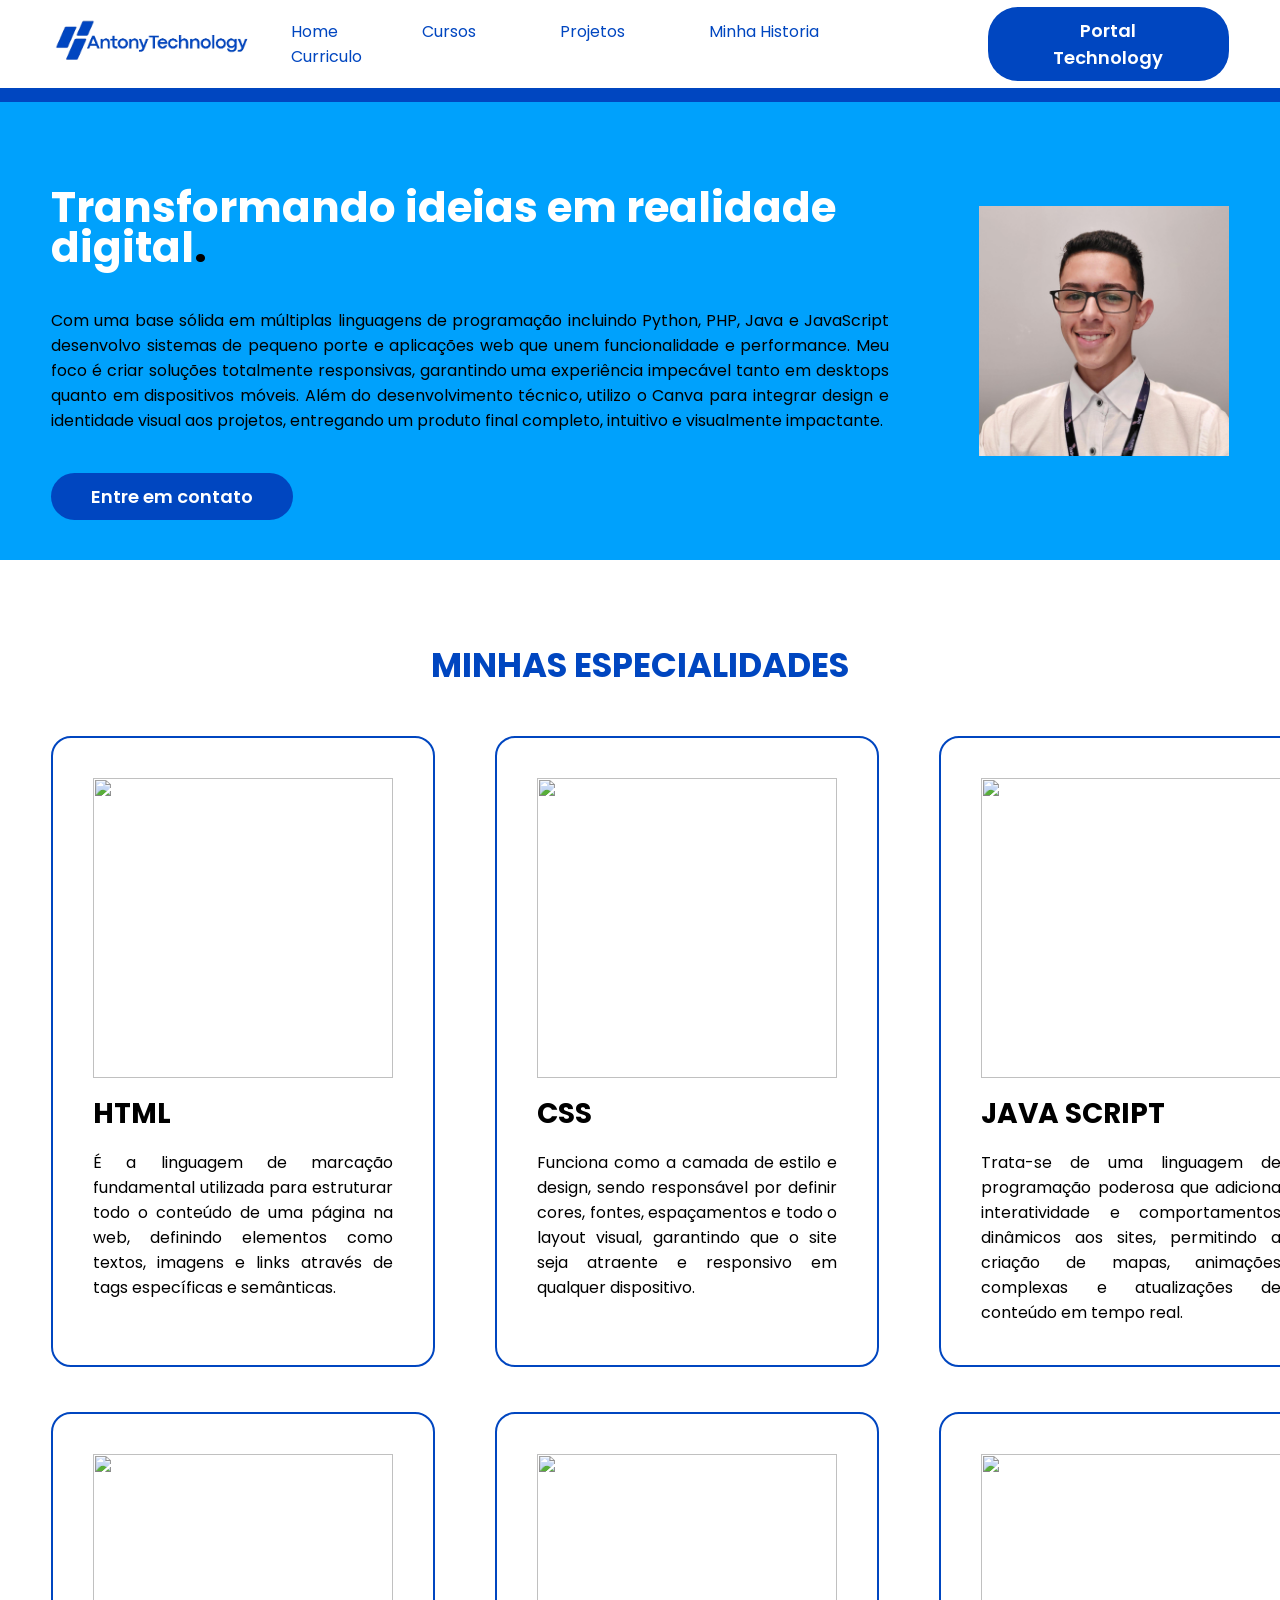
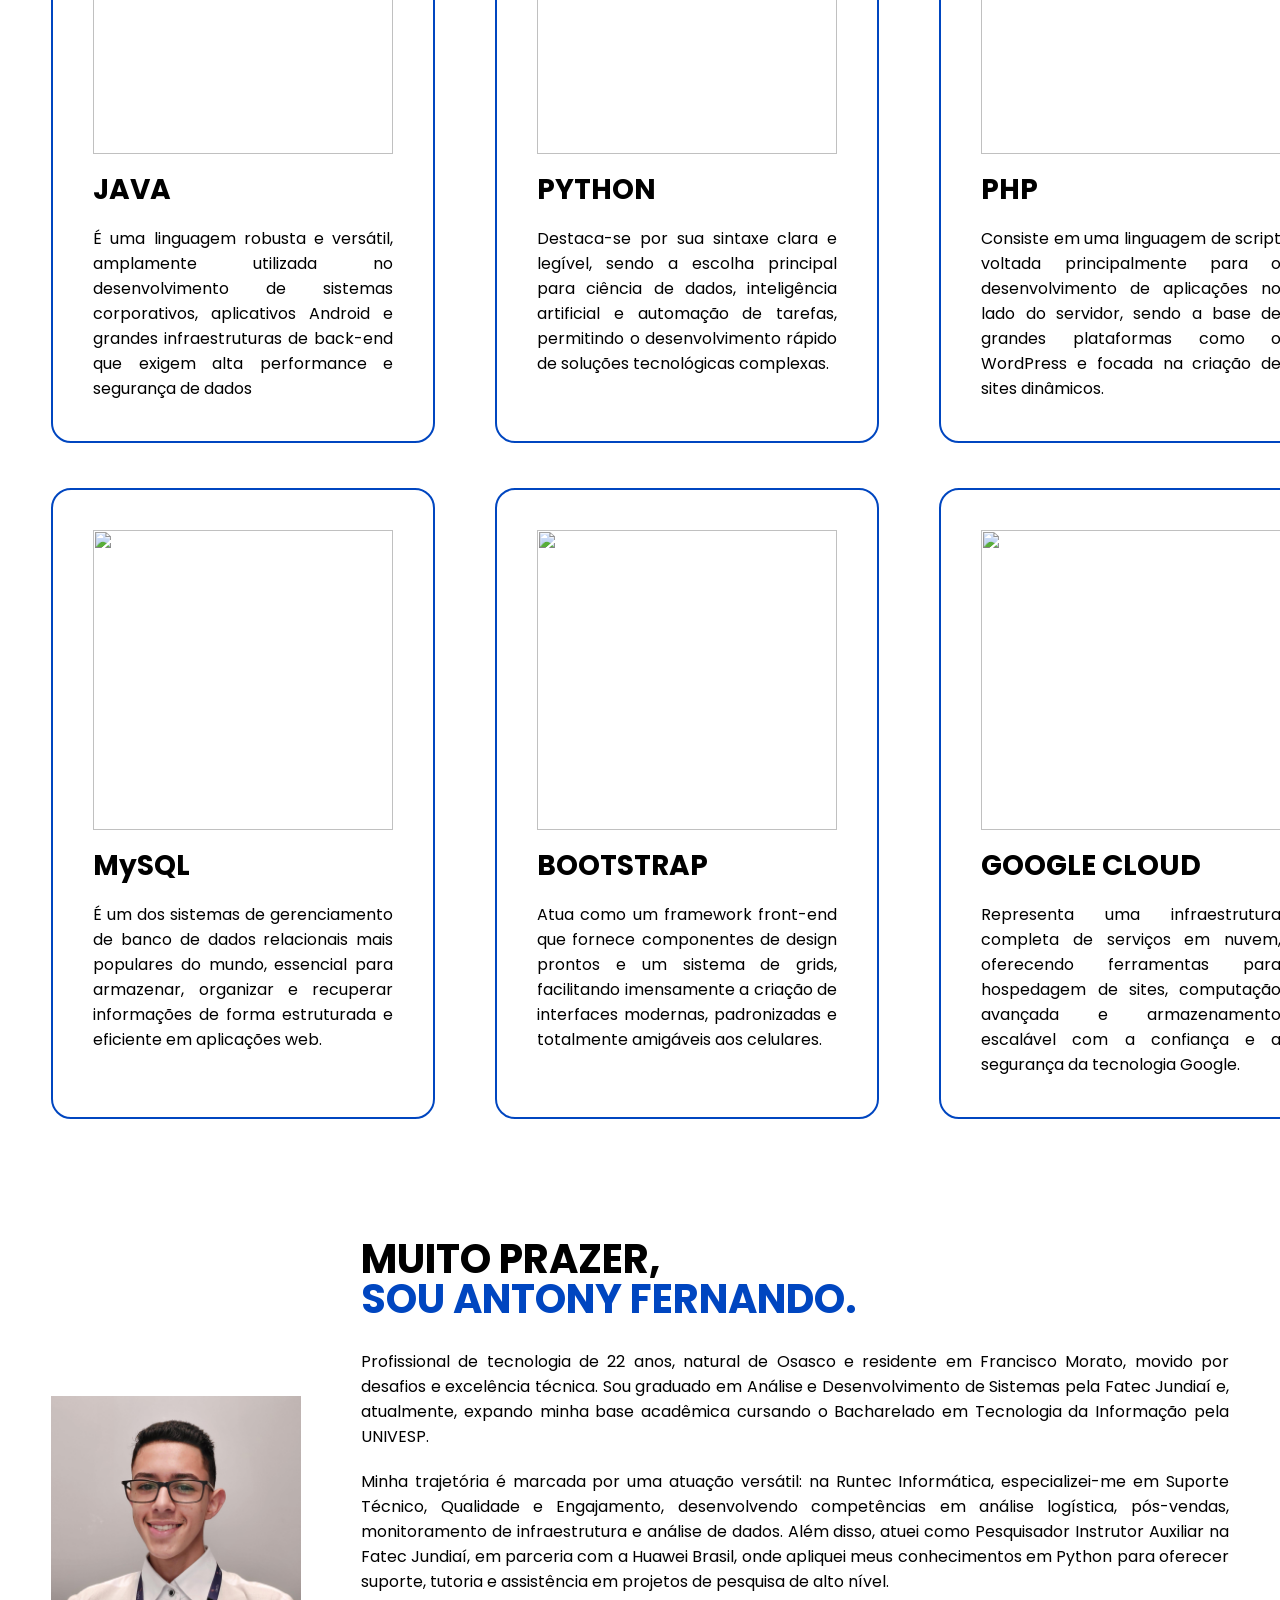
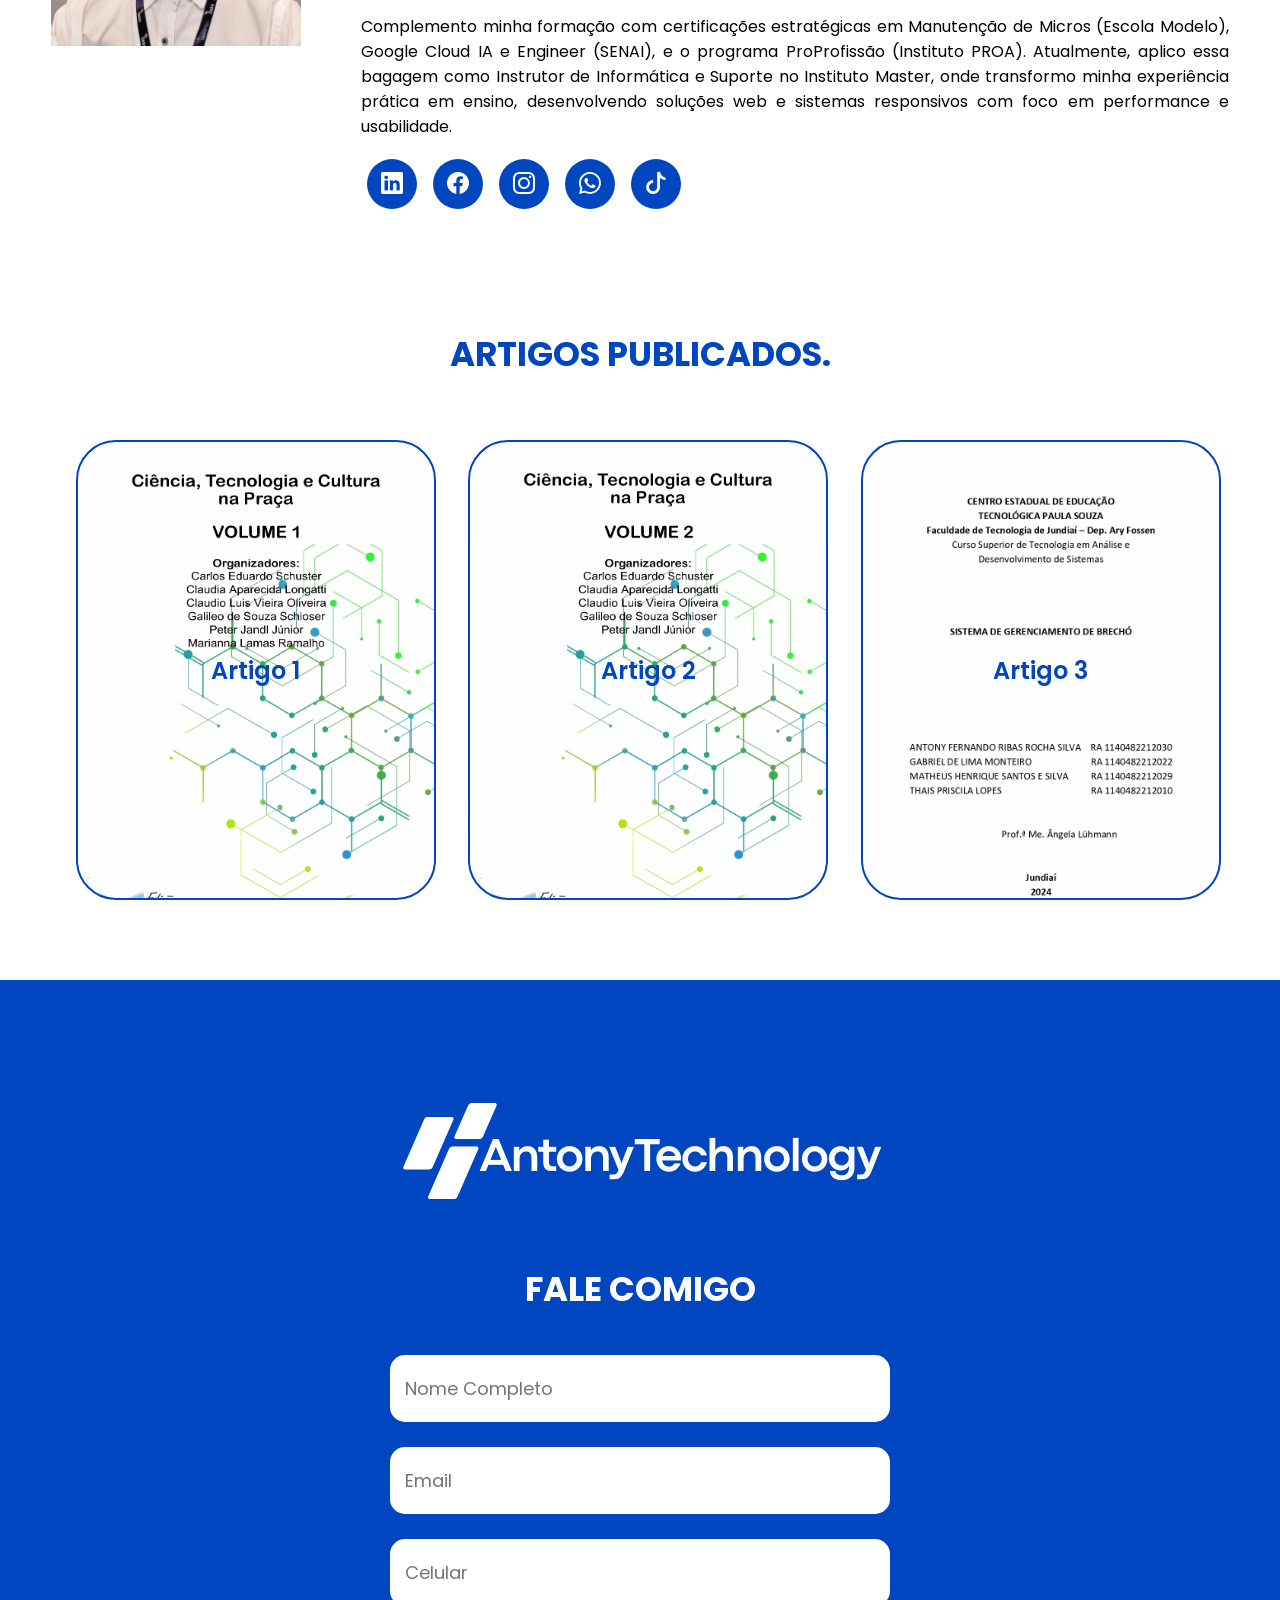
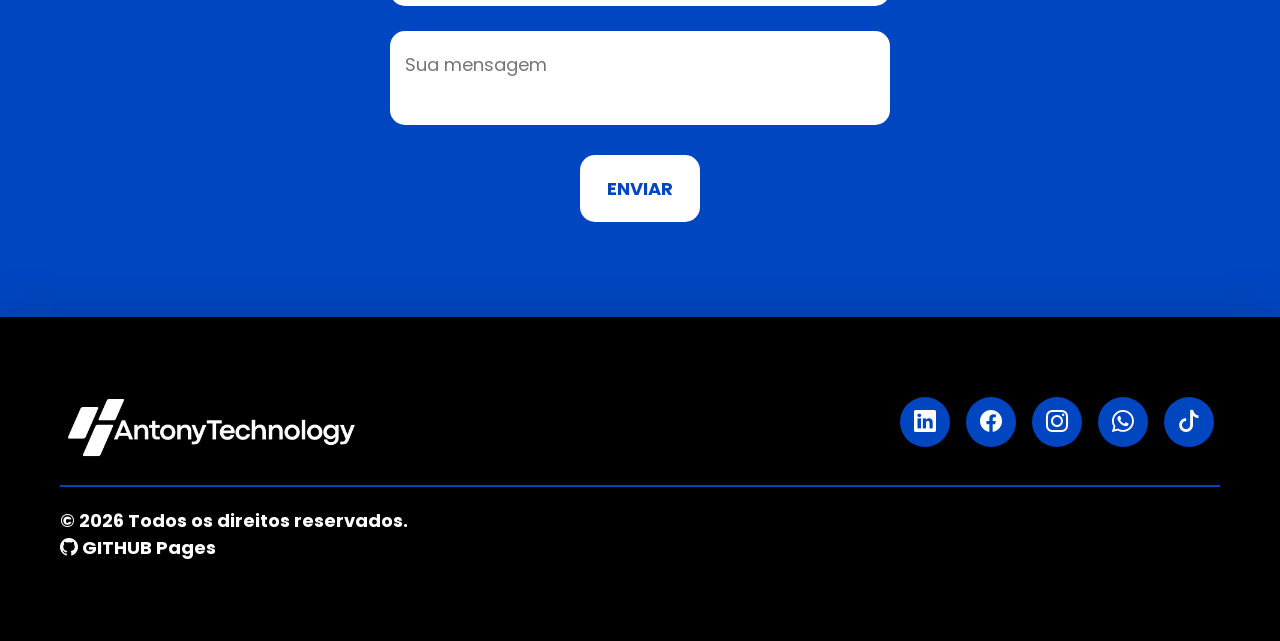
==== commit 60ca098b: "Add files via upload" ====
--- a/index.html
+++ b/index.html
@@ -39,7 +39,7 @@
             <nav class="menu-desktop">
                 <ul>
                     <li><a href="index.html">Home</a></li>
-                    <li><a href="#">Certificações</a></li>
+                    <li><a href="cursos.html">Cursos</a></li>
                     <li><a href="#">Projetos</a></li>
                     <li><a href="#">Minha Historia</a></li>
                     <li><a href="curriculo.html">Curriculo</a></li>
@@ -66,7 +66,7 @@
                 <nav>
                     <ul>
                         <li><a href="index.html">Home</a></li>
-                        <li><a href="#">Certificações<br>(em breve)</a></li>
+                        <li><a href="cursos.html">Cursos</a></li>
                         <li><a href="#">Projetos<br>(em breve)</a></li>
                         <li><a href="#">Minha História<br>(em breve)</a></li>
                         <li><a href="curriculo.html">Curriculo</a></li>
--- a/style.css
+++ b/style.css
@@ -798,3 +798,103 @@
     border-radius: 5px;
 }
 
+/* CURSOS.HTML ----------------------------------  */
+
+.secao-cursos {
+    padding: 40px 20px;
+    font-family: 'Segoe UI', Tahoma, Geneva, Verdana, sans-serif;
+}
+
+.secao-cursos .titulo-secao {
+    text-align: center;
+    font-size: 2rem;
+    color: #333;
+    margin-bottom: 30px;
+}
+
+.secao-cursos .titulo-secao span {
+    color:  rgb(0, 70, 192);
+}
+
+.card-curso-destaque {
+    background: linear-gradient(135deg, #ffffff 0%, #f8fafc 100%);
+    border: 2px solid #e2e8f0;
+    border-radius: 16px;
+    padding: 32px;
+    max-width: 900px;
+    margin: 0 auto 24px auto;
+    display: flex;
+    align-items: center;
+    justify-content: space-between;
+    gap: 24px;
+    box-shadow: 0 10px 25px -5px rgba(0, 0, 0, 0.05);
+    transition: transform 0.3s ease, box-shadow 0.3s ease;
+}
+
+.card-curso-destaque:hover {
+    transform: translateY(-4px);
+    box-shadow: 0 20px 30px -10px rgba(0, 0, 0, 0.1);
+    border-color: #c7d2fe;
+}
+
+
+.card-conteudo {
+    flex: 1;
+}
+
+.badge-destaque {
+    display: inline-block;
+    background-color: #e0e7ff;
+    color: #1a3077;
+    font-size: 0.85rem;
+    font-weight: 600;
+    padding: 4px 12px;
+    border-radius: 20px;
+    margin-bottom: 12px;
+}
+
+.curso-titulo {
+    font-size: 1.6rem;
+    color: #1e293b;
+    margin-bottom: 10px;
+    line-height: 1.3;
+}
+
+.curso-descricao {
+    color: #64748b;
+    font-size: 1rem;
+    line-height: 1.6;
+    margin-bottom: 16px;
+}
+
+.curso-detalhes {
+    display: flex;
+    gap: 16px;
+    font-size: 0.9rem;
+    color: #475569;
+    font-weight: 500;
+}
+
+/* Botão de Ação */
+.card-acao {
+    flex-shrink: 0;
+}
+
+.btn-matricular {
+    display: inline-block;
+    background-color: rgb(0, 70, 192);
+    color: #ffffff;
+    padding: 16px 32px;
+    border-radius: 10px;
+    font-size: 1.1rem;
+    font-weight: 600;
+    text-decoration: none;
+    text-align: center;
+    transition: background-color 0.2s ease, transform 0.1s ease;
+}
+
+.btn-matricular:hover {
+    background-color: #4338ca;
+    transform: scale(1.02);
+}
+
--- a/stylemobile.css
+++ b/stylemobile.css
@@ -53,6 +53,13 @@
     }
 
     /*ESPECIALIDADES ----------------------- */
+
+   .especialidades-box img{
+    max-width: 120px; 
+    height: auto;
+    display: block;
+    margin: 0 auto 20px auto;
+   }
 
     section.especialidades {
         padding: 40px 8%;
@@ -308,4 +315,22 @@
         padding: 10px; 
         display: inline-block;
     }
+
+/* CURSOS.HTML ----------------------------------  */
+
+    .card-curso-destaque {
+        flex-direction: column;
+        align-items: flex-start;
+        padding: 24px;
+    }
+
+    .card-acao {
+        width: 100%;
+        margin-top: 12px;
+    }
+
+    .btn-matricular {
+        display: block;
+        width: 100%;
+    }
 }
